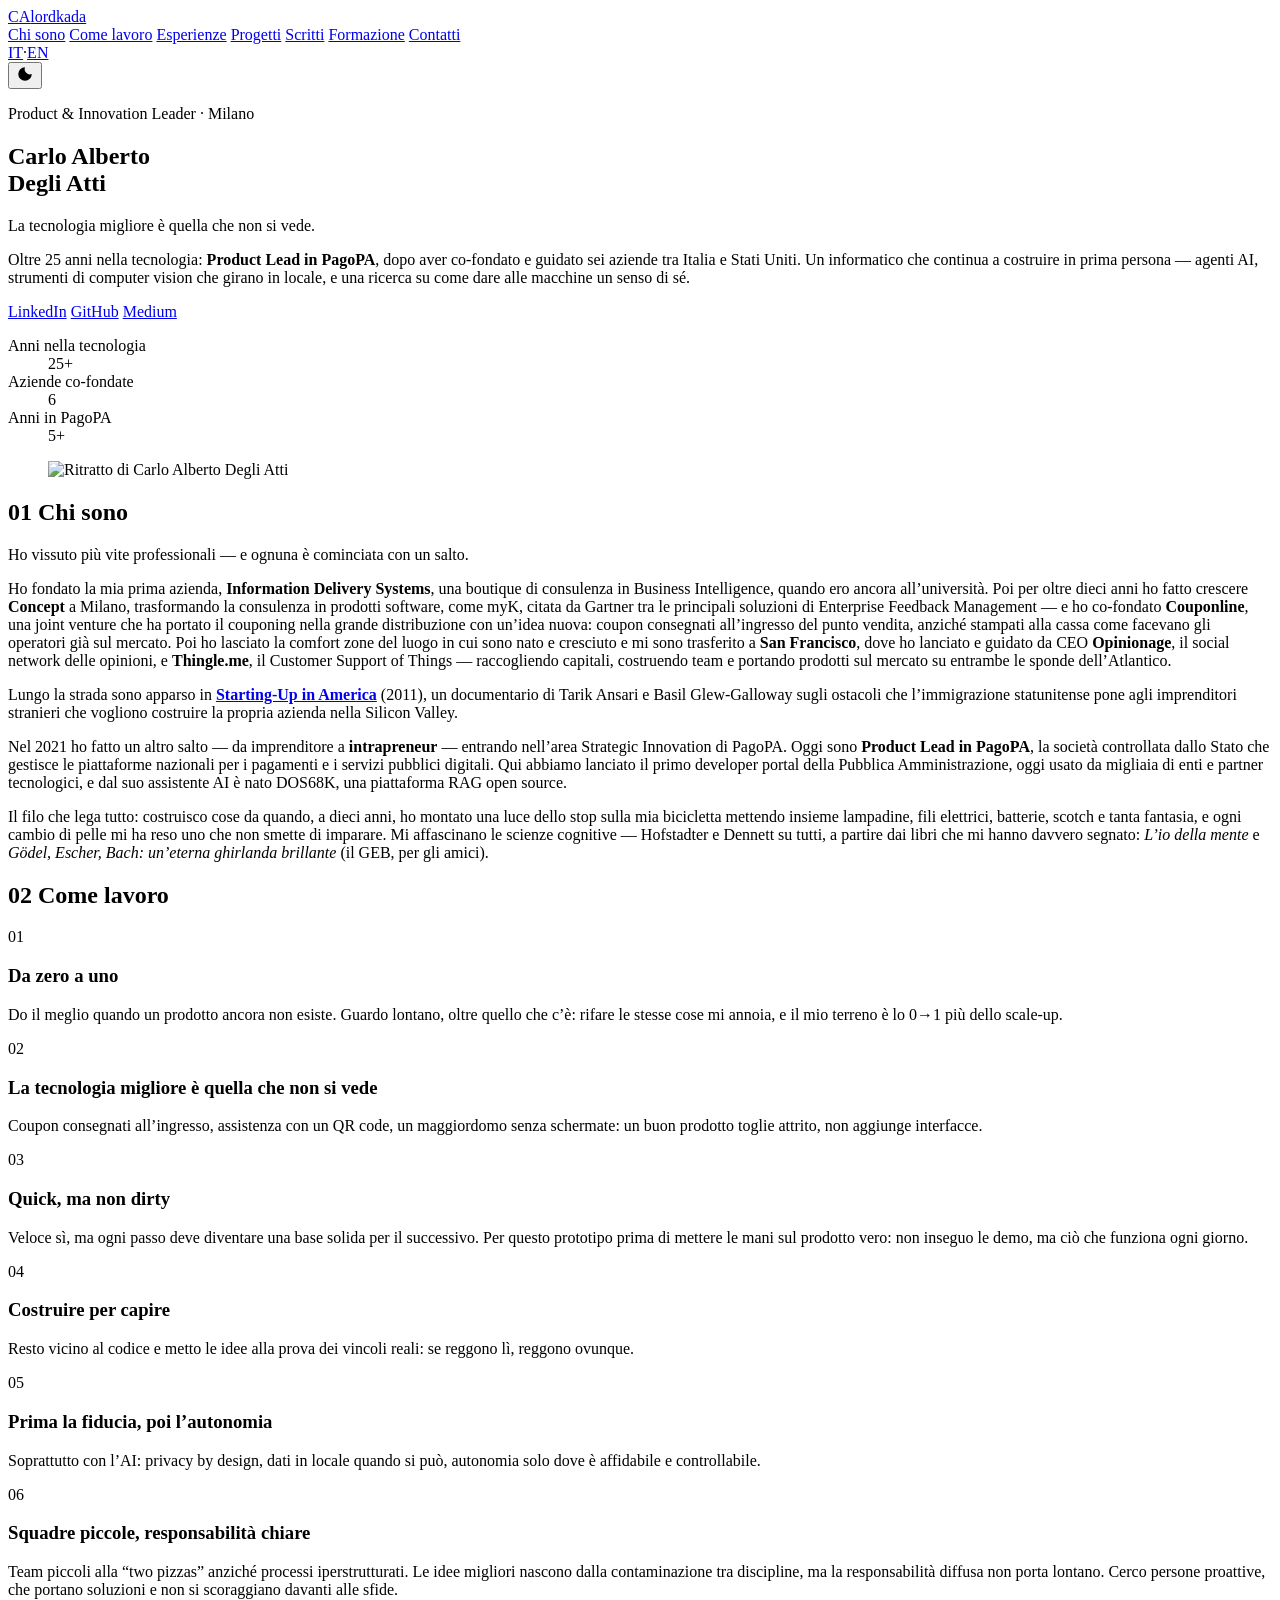
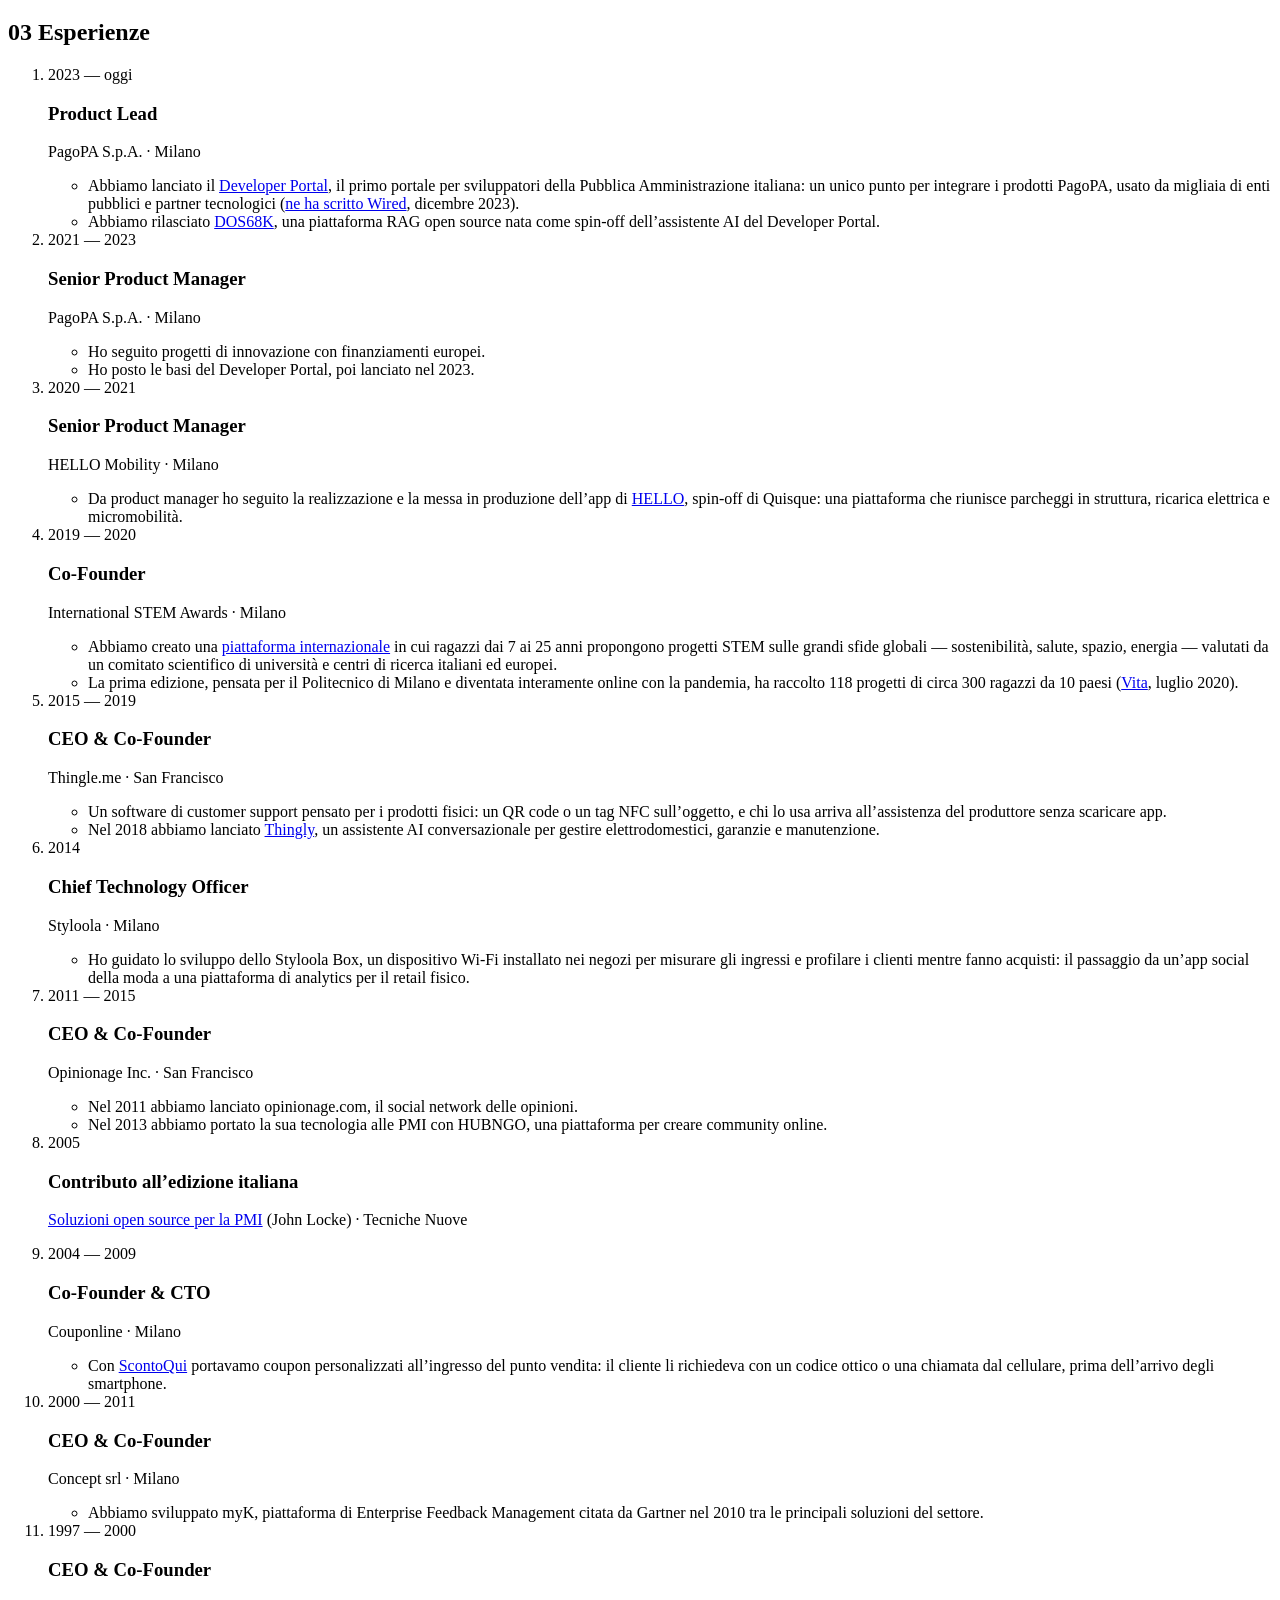
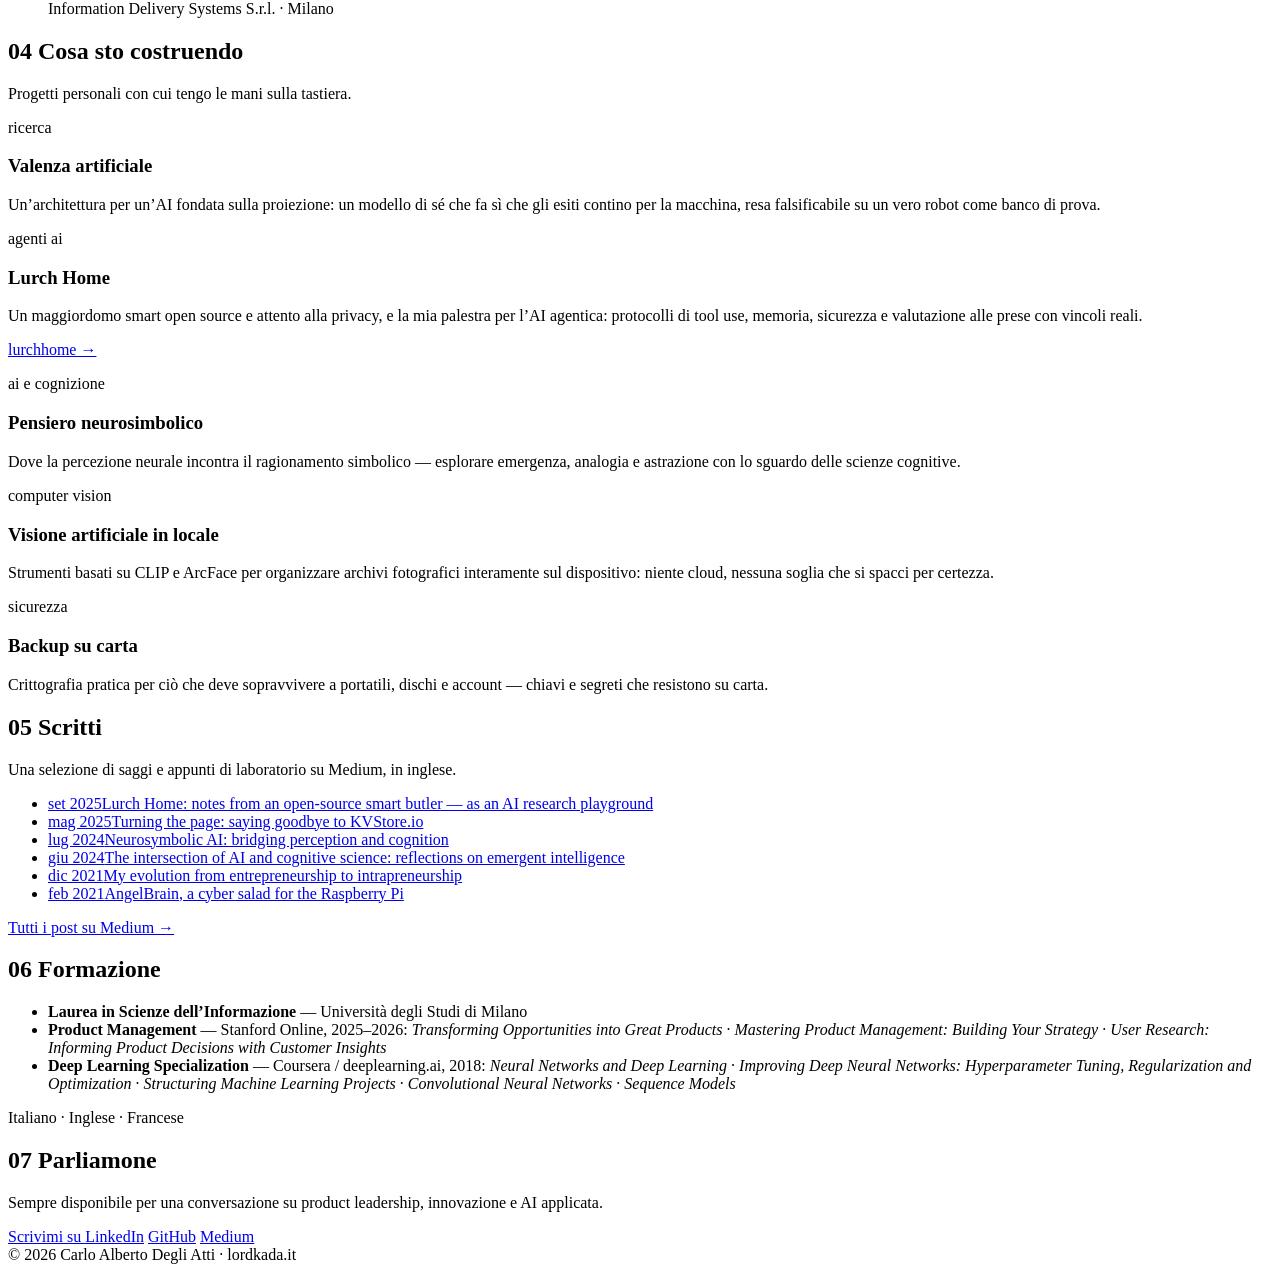
==== site/index.html @ 53001ddc "Add a How I work section with six principles Place it right after About, link it from the nav, renum" ====
<!doctype html>
<html lang="it">
<head>
  <meta charset="utf-8">
  <meta name="viewport" content="width=device-width, initial-scale=1">
  <meta http-equiv="Content-Security-Policy" content="default-src 'self'; img-src 'self' data:; style-src 'self'; script-src 'self'; base-uri 'self'; form-action 'none'">
  <meta name="referrer" content="strict-origin-when-cross-origin">
  <title>Carlo Alberto Degli Atti — Product &amp; Innovation Leader</title>
  <meta name="description" content="Product & Innovation Leader con oltre 25 anni nella tecnologia. Product Lead in PagoPA, imprenditore seriale, informatico che continua a costruire in prima persona.">
  <meta property="og:title" content="Carlo Alberto Degli Atti">
  <meta property="og:description" content="Product & Innovation Leader — la tecnologia migliore è quella che non si vede.">
  <meta property="og:url" content="https://lordkada.it/">
  <meta property="og:locale" content="it_IT">
  <meta property="og:locale:alternate" content="en_US">
  <meta property="og:type" content="profile">
  <meta property="og:image" content="https://lordkada.it/assets/portrait.jpg">
  <link rel="canonical" href="https://lordkada.it/">
  <link rel="alternate" hreflang="it" href="https://lordkada.it/">
  <link rel="alternate" hreflang="en" href="https://lordkada.it/en/">
  <link rel="alternate" hreflang="x-default" href="https://lordkada.it/">
  <link rel="icon" href="/assets/favicon.svg" type="image/svg+xml">
  <link rel="stylesheet" href="/assets/style.css">
</head>
<body>
  <header class="nav">
    <div class="wrap nav-inner">
      <a class="brand" href="#top" aria-label="Inizio"><span class="brand-mark">CA</span><span class="brand-text">lordkada</span></a>
      <nav aria-label="Principale">
        <a href="#about">Chi sono</a>
        <a href="#principles">Come lavoro</a>
        <a href="#experience">Esperienze</a>
        <a href="#building">Progetti</a>
        <a href="#writing">Scritti</a>
        <a href="#education">Formazione</a>
        <a href="#contact">Contatti</a>
      </nav>
      <div class="lang" role="group" aria-label="Lingua">
        <a href="/" lang="it" hreflang="it" aria-current="page">IT</a><span aria-hidden="true">·</span><a href="/en/" lang="en" hreflang="en">EN</a>
      </div>
      <button class="theme-toggle" type="button" aria-label="Cambia tema chiaro/scuro">
        <svg viewBox="0 0 24 24" width="18" height="18" aria-hidden="true"><path fill="currentColor" d="M12 3a9 9 0 1 0 9 9 7 7 0 0 1-9-9z"/></svg>
      </button>
    </div>
  </header>

  <main id="top">
    <section class="hero">
      <div class="grid-bg" aria-hidden="true"></div>
      <div class="wrap hero-inner">
        <div class="hero-text">
        <p class="eyebrow mono">Product &amp; Innovation Leader · Milano</p>
        <h1>Carlo Alberto<br>Degli Atti</h1>
        <p class="tagline">La tecnologia migliore è quella che non si vede.</p>
        <p class="lead">
          Oltre 25 anni nella tecnologia: <strong>Product Lead in PagoPA</strong>,
          dopo aver co-fondato e guidato sei aziende tra Italia e Stati Uniti.
          Un informatico che continua a costruire in prima persona — agenti AI, strumenti di computer vision
          che girano in locale, e una ricerca su come dare alle macchine un senso di sé.
        </p>
        <div class="cta">
          <a class="btn primary" href="https://www.linkedin.com/in/lordkada/" rel="noopener">LinkedIn</a>
          <a class="btn" href="https://github.com/lordkada" rel="noopener">GitHub</a>
          <a class="btn" href="https://lordkada.medium.com/" rel="noopener">Medium</a>
        </div>
        <dl class="stats">
          <div><dt>Anni nella tecnologia</dt><dd>25+</dd></div>
          <div><dt>Aziende co-fondate</dt><dd>6</dd></div>
          <div><dt>Anni in PagoPA</dt><dd>5+</dd></div>
        </dl>
        </div>
        <figure class="portrait">
          <picture>
            <source srcset="/assets/portrait.webp" type="image/webp">
            <img src="/assets/portrait.jpg" width="637" height="637" alt="Ritratto di Carlo Alberto Degli Atti">
          </picture>
        </figure>
      </div>
    </section>

    <section id="about" class="section">
      <div class="wrap two-col">
        <h2><span class="mono num">01</span> Chi sono</h2>
        <div class="prose">
          <p class="prose-lead">
            Ho vissuto più vite professionali — e ognuna è cominciata con un salto.
          </p>
          <p>
            Ho fondato la mia prima azienda, <strong>Information Delivery Systems</strong>, una boutique di consulenza
            in Business Intelligence, quando ero ancora all’università. Poi per oltre dieci anni ho fatto crescere <strong>Concept</strong> a Milano,
            trasformando la consulenza in prodotti software, come myK, citata da Gartner tra le principali
            soluzioni di Enterprise Feedback Management — e ho co-fondato <strong>Couponline</strong>,
            una joint venture che ha portato il couponing nella grande distribuzione con un’idea nuova:
            coupon consegnati all’ingresso del punto vendita, anziché stampati alla cassa come facevano gli
            operatori già sul mercato. Poi ho lasciato la comfort zone del luogo in cui sono nato e cresciuto
            e mi sono trasferito a <strong>San Francisco</strong>, dove ho lanciato e guidato da CEO
            <strong>Opinionage</strong>, il social network delle opinioni, e <strong>Thingle.me</strong>,
            il Customer Support of Things — raccogliendo capitali, costruendo team
            e portando prodotti sul mercato su entrambe le sponde dell’Atlantico.
          </p>
          <p>
            Lungo la strada sono apparso in
            <a href="https://www.youtube.com/watch?v=5Nz4N2K64o8" rel="noopener"><strong>Starting-Up in America</strong></a>
            (2011), un documentario di Tarik Ansari e Basil Glew-Galloway sugli ostacoli che l’immigrazione
            statunitense pone agli imprenditori stranieri che vogliono costruire la propria azienda nella
            Silicon Valley.
          </p>
          <p>
            Nel 2021 ho fatto un altro salto — da imprenditore a <strong>intrapreneur</strong> — entrando
            nell’area Strategic Innovation di PagoPA. Oggi sono <strong>Product Lead in PagoPA</strong>,
            la società controllata dallo Stato che gestisce le piattaforme nazionali per i pagamenti e i servizi pubblici digitali.
            Qui abbiamo lanciato il primo developer portal della Pubblica Amministrazione, oggi usato da migliaia di
            enti e partner tecnologici, e dal suo assistente AI è nato DOS68K, una piattaforma RAG open source.
          </p>
          <p>
            Il filo che lega tutto: costruisco cose da quando, a dieci anni, ho montato una luce dello stop
            sulla mia bicicletta mettendo insieme lampadine, fili elettrici, batterie, scotch e tanta
            fantasia, e ogni cambio di pelle mi ha reso uno che non smette di imparare. Mi
            affascinano le scienze cognitive — Hofstadter e Dennett su tutti, a partire dai libri che mi
            hanno davvero segnato: <em>L’io della mente</em> e <em>Gödel, Escher, Bach: un’eterna ghirlanda
            brillante</em> (il GEB, per gli amici).
          </p>
        </div>
      </div>
    </section>

    <section id="principles" class="section alt">
      <div class="wrap">
        <h2><span class="mono num">02</span> Come lavoro</h2>
        <div class="cards">
          <article class="card">
            <p class="tag mono">01</p>
            <h3>Da zero a uno</h3>
            <p>Do il meglio quando un prodotto ancora non esiste. Guardo lontano, oltre quello che c’è: rifare le stesse cose mi annoia, e il mio terreno è lo 0→1 più dello scale-up.</p>
          </article>
          <article class="card">
            <p class="tag mono">02</p>
            <h3>La tecnologia migliore è quella che non si vede</h3>
            <p>Coupon consegnati all’ingresso, assistenza con un QR code, un maggiordomo senza schermate: un buon prodotto toglie attrito, non aggiunge interfacce.</p>
          </article>
          <article class="card">
            <p class="tag mono">03</p>
            <h3>Quick, ma non dirty</h3>
            <p>Veloce sì, ma ogni passo deve diventare una base solida per il successivo. Per questo prototipo prima di mettere le mani sul prodotto vero: non inseguo le demo, ma ciò che funziona ogni giorno.</p>
          </article>
          <article class="card">
            <p class="tag mono">04</p>
            <h3>Costruire per capire</h3>
            <p>Resto vicino al codice e metto le idee alla prova dei vincoli reali: se reggono lì, reggono ovunque.</p>
          </article>
          <article class="card">
            <p class="tag mono">05</p>
            <h3>Prima la fiducia, poi l’autonomia</h3>
            <p>Soprattutto con l’AI: privacy by design, dati in locale quando si può, autonomia solo dove è affidabile e controllabile.</p>
          </article>
          <article class="card">
            <p class="tag mono">06</p>
            <h3>Squadre piccole, responsabilità chiare</h3>
            <p>Team piccoli alla “two pizzas” anziché processi iperstrutturati. Le idee migliori nascono dalla contaminazione tra discipline, ma la responsabilità diffusa non porta lontano. Cerco persone proattive, che portano soluzioni e non si scoraggiano davanti alle sfide.</p>
          </article>
        </div>
      </div>
    </section>

    <section id="experience" class="section">
      <div class="wrap">
        <h2><span class="mono num">03</span> Esperienze</h2>
        <ol class="timeline">
          <li>
            <span class="when mono">2023 — oggi</span>
            <div><h3>Product Lead</h3><p class="org">PagoPA S.p.A. · Milano</p>
              <ul class="impact">
                <li>Abbiamo lanciato il <a href="https://developer.pagopa.it/" rel="noopener">Developer Portal</a>, il primo portale per sviluppatori della Pubblica Amministrazione italiana: un unico punto per integrare i prodotti PagoPA, usato da migliaia di enti pubblici e partner tecnologici (<a href="https://www.wired.it/article/pagopa-developer-portal-sviluppatori" rel="noopener">ne ha scritto Wired</a>, dicembre 2023).</li>
                <li>Abbiamo rilasciato <a href="https://github.com/pagopa/DOS68k" rel="noopener">DOS68K</a>, una piattaforma RAG open source nata come spin-off dell’assistente AI del Developer Portal.</li>
              </ul>
            </div>
          </li>
          <li>
            <span class="when mono">2021 — 2023</span>
            <div><h3>Senior Product Manager</h3><p class="org">PagoPA S.p.A. · Milano</p>
              <ul class="impact">
                <li>Ho seguito progetti di innovazione con finanziamenti europei.</li>
                <li>Ho posto le basi del Developer Portal, poi lanciato nel 2023.</li>
              </ul>
            </div>
          </li>
          <li>
            <span class="when mono">2020 — 2021</span>
            <div><h3>Senior Product Manager</h3><p class="org">HELLO Mobility · Milano</p>
              <ul class="impact">
                <li>Da product manager ho seguito la realizzazione e la messa in produzione dell’app di <a href="https://www.startupbusiness.it/mobilita-intermodale-tra-pnrr-e-collaborazioni/31727/" rel="noopener">HELLO</a>, spin-off di Quisque: una piattaforma che riunisce parcheggi in struttura, ricarica elettrica e micromobilità.</li>
              </ul>
            </div>
          </li>
          <li>
            <span class="when mono">2019 — 2020</span>
            <div><h3>Co-Founder</h3><p class="org">International STEM Awards · Milano</p>
              <ul class="impact">
                <li>Abbiamo creato una <a href="https://lastatalenews.unimi.it/international-stem-awards" rel="noopener">piattaforma internazionale</a> in cui ragazzi dai 7 ai 25 anni propongono progetti STEM sulle grandi sfide globali — sostenibilità, salute, spazio, energia — valutati da un comitato scientifico di università e centri di ricerca italiani ed europei.</li>
                <li>La prima edizione, pensata per il Politecnico di Milano e diventata interamente online con la pandemia, ha raccolto 118 progetti di circa 300 ragazzi da 10 paesi (<a href="https://www.vita.it/tre-bambini-italiani-progettano-robot-salvambiente-premiati-a-sfida-stem-mondiale/" rel="noopener">Vita</a>, luglio 2020).</li>
              </ul>
            </div>
          </li>
          <li>
            <span class="when mono">2015 — 2019</span>
            <div><h3>CEO &amp; Co-Founder</h3><p class="org">Thingle.me · San Francisco</p>
              <ul class="impact">
                <li>Un software di customer support pensato per i prodotti fisici: un QR code o un tag NFC sull’oggetto, e chi lo usa arriva all’assistenza del produttore senza scaricare app.</li>
                <li>Nel 2018 abbiamo lanciato <a href="https://www.linkedin.com/pulse/welcome-board-thingly-carlo-alberto-degli-atti" rel="noopener">Thingly</a>, un assistente AI conversazionale per gestire elettrodomestici, garanzie e manutenzione.</li>
              </ul>
            </div>
          </li>
          <li>
            <span class="when mono">2014</span>
            <div><h3>Chief Technology Officer</h3><p class="org">Styloola · Milano</p>
              <ul class="impact">
                <li>Ho guidato lo sviluppo dello Styloola Box, un dispositivo Wi-Fi installato nei negozi per misurare gli ingressi e profilare i clienti mentre fanno acquisti: il passaggio da un’app social della moda a una piattaforma di analytics per il retail fisico.</li>
              </ul>
            </div>
          </li>
          <li>
            <span class="when mono">2011 — 2015</span>
            <div><h3>CEO &amp; Co-Founder</h3><p class="org">Opinionage Inc. · San Francisco</p>
              <ul class="impact">
                <li>Nel 2011 abbiamo lanciato opinionage.com, il social network delle opinioni.</li>
                <li>Nel 2013 abbiamo portato la sua tecnologia alle PMI con HUBNGO, una piattaforma per creare community online.</li>
              </ul>
            </div>
          </li>
          <li>
            <span class="when mono">2005</span>
            <div><h3>Contributo all’edizione italiana</h3><p class="org"><a href="https://books.google.it/books/about/Soluzioni_open_source_per_la_PMI.html?id=UDrGxo1UbG4C" rel="noopener">Soluzioni open source per la PMI</a> (John Locke) · Tecniche Nuove</p></div>
          </li>
          <li>
            <span class="when mono">2004 — 2009</span>
            <div><h3>Co-Founder &amp; CTO</h3><p class="org">Couponline · Milano</p>
              <ul class="impact">
                <li>Con <a href="https://www.youtube.com/watch?v=e-gMICZDOhs" rel="noopener">ScontoQui</a> portavamo coupon personalizzati all’ingresso del punto vendita: il cliente li richiedeva con un codice ottico o una chiamata dal cellulare, prima dell’arrivo degli smartphone.</li>
              </ul>
            </div>
          </li>
          <li>
            <span class="when mono">2000 — 2011</span>
            <div><h3>CEO &amp; Co-Founder</h3><p class="org">Concept srl · Milano</p>
              <ul class="impact">
                <li>Abbiamo sviluppato myK, piattaforma di Enterprise Feedback Management citata da Gartner nel 2010 tra le principali soluzioni del settore.</li>
              </ul>
            </div>
          </li>
          <li>
            <span class="when mono">1997 — 2000</span>
            <div><h3>CEO &amp; Co-Founder</h3><p class="org">Information Delivery Systems S.r.l. · Milano</p></div>
          </li>
        </ol>
      </div>
    </section>

    <section id="building" class="section alt">
      <div class="wrap">
        <h2><span class="mono num">04</span> Cosa sto costruendo</h2>
        <p class="section-lead">Progetti personali con cui tengo le mani sulla tastiera.</p>
        <div class="cards">
          <article class="card">
            <p class="tag mono">ricerca</p>
            <h3>Valenza artificiale</h3>
            <p>Un’architettura per un’AI fondata sulla proiezione: un modello di sé che fa sì che gli esiti contino per la macchina, resa falsificabile su un vero robot come banco di prova.</p>
          </article>
          <article class="card">
            <p class="tag mono">agenti ai</p>
            <h3>Lurch Home</h3>
            <p>Un maggiordomo smart open source e attento alla privacy, e la mia palestra per l’AI agentica: protocolli di tool use, memoria, sicurezza e valutazione alle prese con vincoli reali.</p>
            <a class="more" href="https://github.com/lordkada/lurchhome" rel="noopener">lurchhome →</a>
          </article>
          <article class="card">
            <p class="tag mono">ai e cognizione</p>
            <h3>Pensiero neurosimbolico</h3>
            <p>Dove la percezione neurale incontra il ragionamento simbolico — esplorare emergenza, analogia e astrazione con lo sguardo delle scienze cognitive.</p>
          </article>
          <article class="card">
            <p class="tag mono">computer vision</p>
            <h3>Visione artificiale in locale</h3>
            <p>Strumenti basati su CLIP e ArcFace per organizzare archivi fotografici interamente sul dispositivo: niente cloud, nessuna soglia che si spacci per certezza.</p>
          </article>
          <article class="card">
            <p class="tag mono">sicurezza</p>
            <h3>Backup su carta</h3>
            <p>Crittografia pratica per ciò che deve sopravvivere a portatili, dischi e account — chiavi e segreti che resistono su carta.</p>
          </article>
        </div>
      </div>
    </section>

    <section id="writing" class="section">
      <div class="wrap">
        <h2><span class="mono num">05</span> Scritti</h2>
        <p class="section-lead">Una selezione di saggi e appunti di laboratorio su Medium, in inglese.</p>
        <ul class="posts">
          <li><a href="https://lordkada.medium.com/lurch-home-notes-from-an-open-source-smart-butler-as-an-ai-research-playground-4d5cc2af432d" rel="noopener" hreflang="en"><span class="when mono">set 2025</span><span lang="en">Lurch Home: notes from an open-source smart butler — as an AI research playground</span></a></li>
          <li><a href="https://lordkada.medium.com/turning-the-page-saying-goodbye-to-kvstore-io-cf0a9c562891" rel="noopener" hreflang="en"><span class="when mono">mag 2025</span><span lang="en">Turning the page: saying goodbye to KVStore.io</span></a></li>
          <li><a href="https://lordkada.medium.com/neurosymbolic-ai-bridging-perception-and-cognition-4ed54e560812" rel="noopener" hreflang="en"><span class="when mono">lug 2024</span><span lang="en">Neurosymbolic AI: bridging perception and cognition</span></a></li>
          <li><a href="https://lordkada.medium.com/the-intersection-of-artificial-intelligence-and-cognitive-science-reflections-on-emergent-558dfc153a9f" rel="noopener" hreflang="en"><span class="when mono">giu 2024</span><span lang="en">The intersection of AI and cognitive science: reflections on emergent intelligence</span></a></li>
          <li><a href="https://lordkada.medium.com/my-evolution-from-entrepreneurship-to-intrapreneurship-54f96ab75e7b" rel="noopener" hreflang="en"><span class="when mono">dic 2021</span><span lang="en">My evolution from entrepreneurship to intrapreneurship</span></a></li>
          <li><a href="https://lordkada.medium.com/angelbrain-a-cyber-salad-for-the-raspberry-pi-67566a4708ef" rel="noopener" hreflang="en"><span class="when mono">feb 2021</span><span lang="en">AngelBrain, a cyber salad for the Raspberry Pi</span></a></li>
        </ul>
        <a class="more" href="https://lordkada.medium.com/" rel="noopener">Tutti i post su Medium →</a>
      </div>
    </section>

    <section id="education" class="section alt">
      <div class="wrap two-col">
        <h2><span class="mono num">06</span> Formazione</h2>
        <div>
          <ul class="plain">
            <li><strong>Laurea in Scienze dell’Informazione</strong> — Università degli Studi di Milano</li>
            <li><strong>Product Management</strong> — Stanford Online, 2025–2026:
              <em lang="en">Transforming Opportunities into Great Products</em> ·
              <em lang="en">Mastering Product Management: Building Your Strategy</em> ·
              <em lang="en">User Research: Informing Product Decisions with Customer Insights</em></li>
            <li><strong>Deep Learning Specialization</strong> — Coursera / deeplearning.ai, 2018:
              <em lang="en">Neural Networks and Deep Learning</em> ·
              <em lang="en">Improving Deep Neural Networks: Hyperparameter Tuning, Regularization and Optimization</em> ·
              <em lang="en">Structuring Machine Learning Projects</em> ·
              <em lang="en">Convolutional Neural Networks</em> ·
              <em lang="en">Sequence Models</em></li>
          </ul>
          <p class="langs mono">Italiano · Inglese · Francese</p>
        </div>
      </div>
    </section>

    <section id="contact" class="section contact">
      <div class="wrap">
        <h2><span class="mono num">07</span> Parliamone</h2>
        <p class="section-lead">Sempre disponibile per una conversazione su product leadership, innovazione e AI applicata.</p>
        <div class="cta">
          <a class="btn primary" href="https://www.linkedin.com/in/lordkada/" rel="noopener">Scrivimi su LinkedIn</a>
          <a class="btn" href="https://github.com/lordkada" rel="noopener">GitHub</a>
          <a class="btn" href="https://lordkada.medium.com/" rel="noopener">Medium</a>
        </div>
      </div>
    </section>
  </main>

  <footer class="footer">
    <div class="wrap mono">© <span id="year">2026</span> Carlo Alberto Degli Atti · lordkada.it</div>
  </footer>

  <script src="/assets/main.js" defer></script>
</body>
</html>
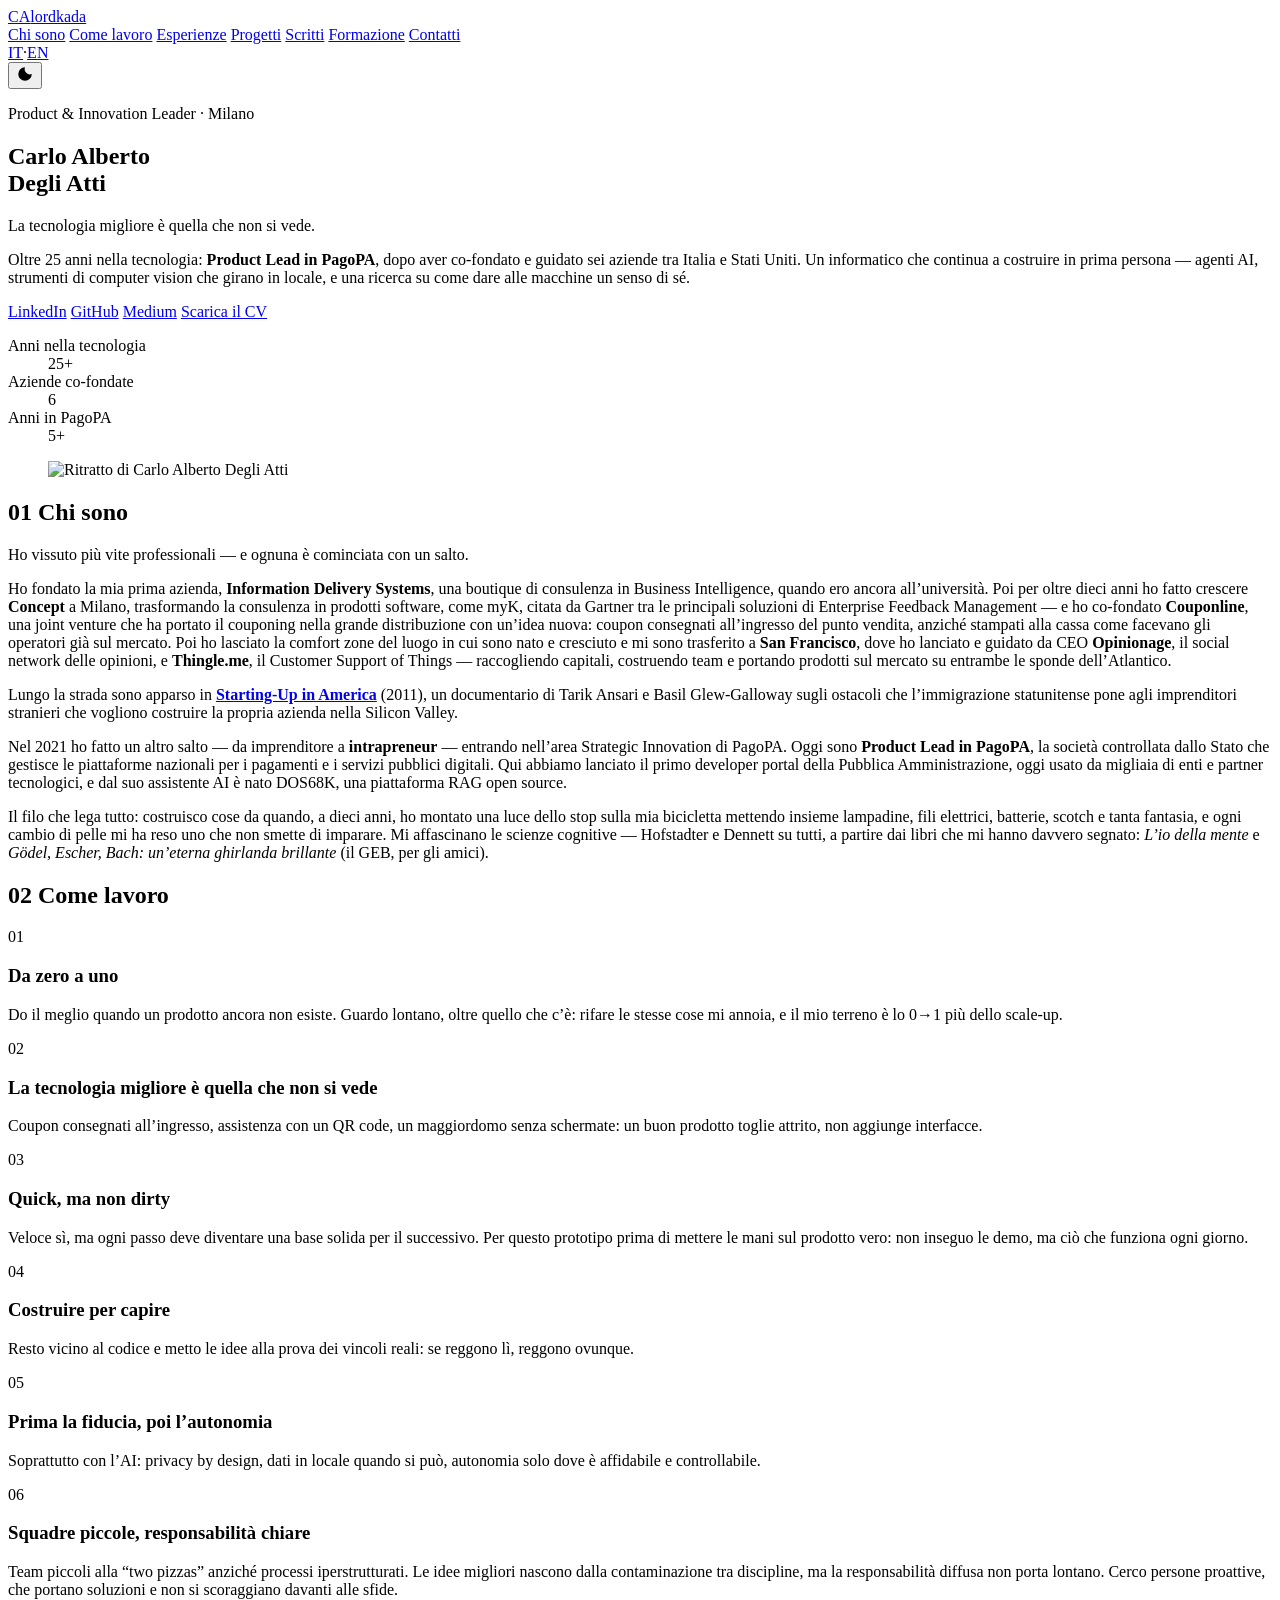
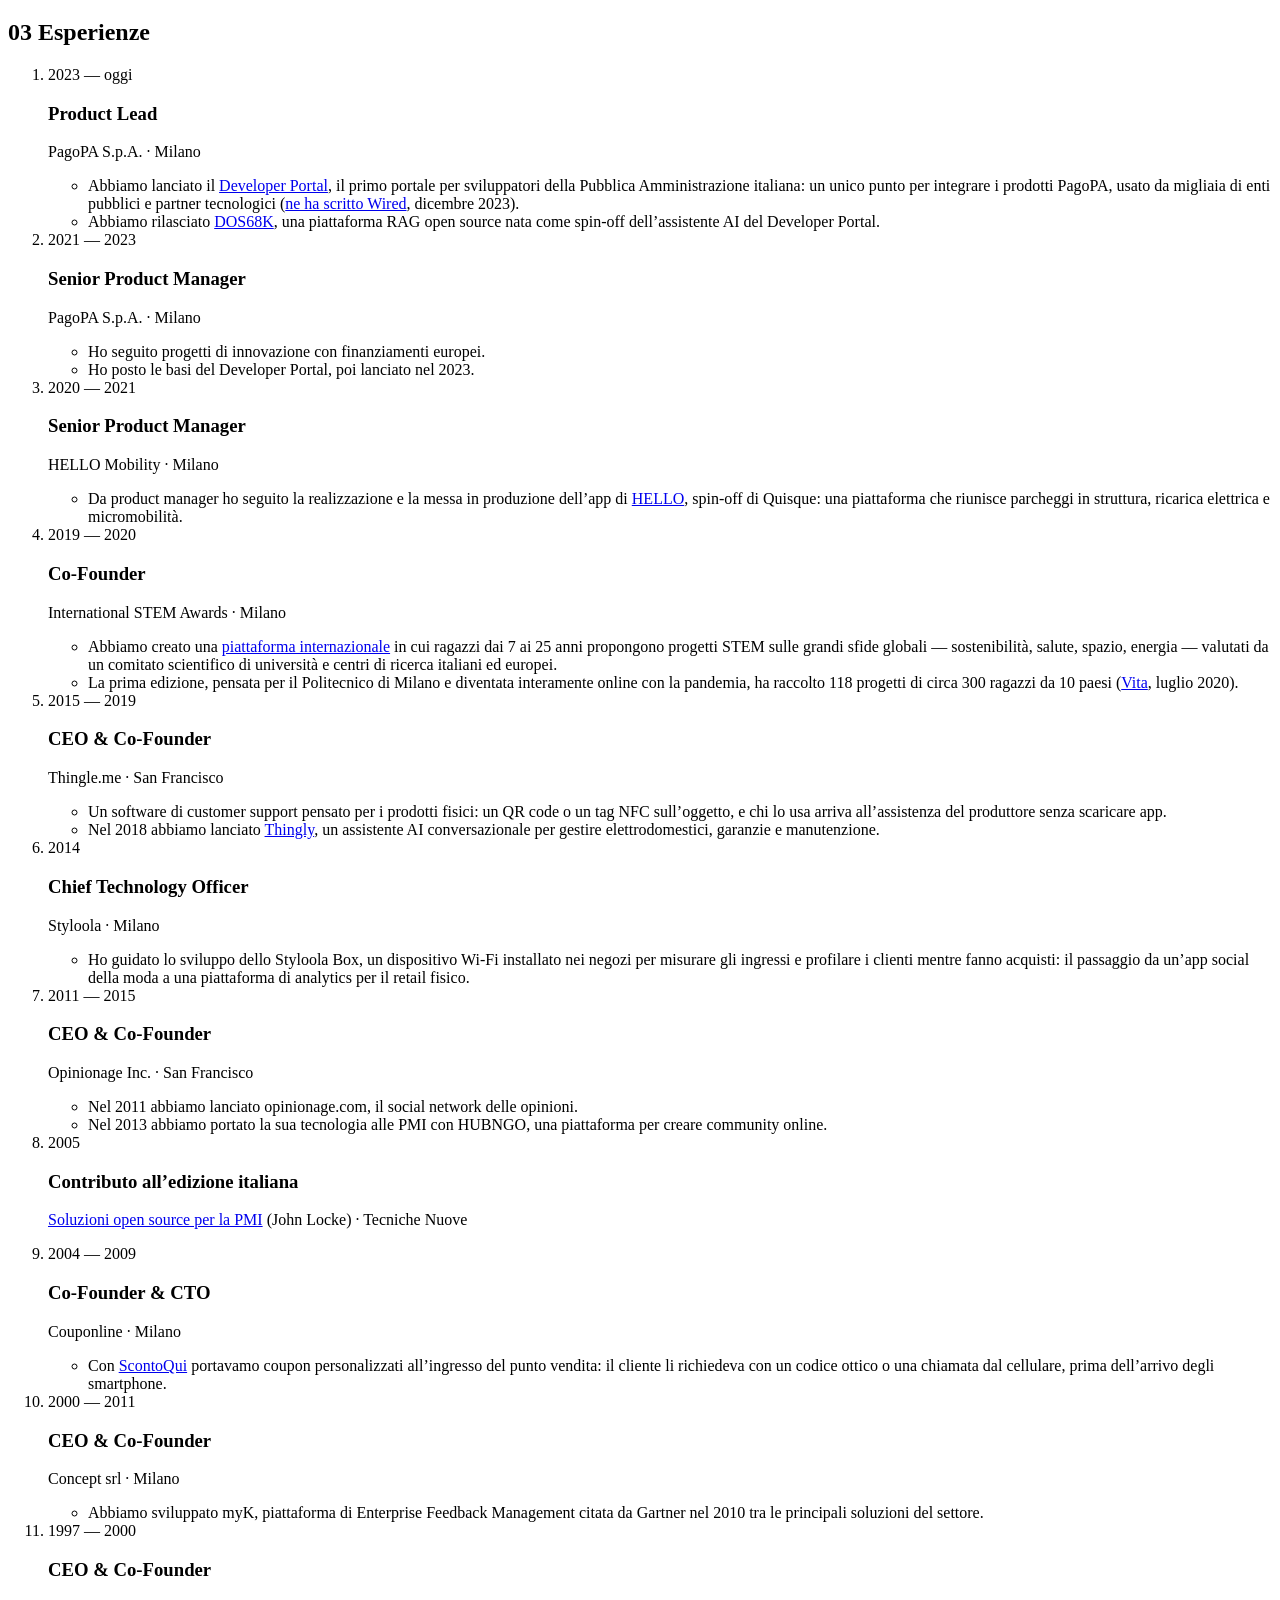
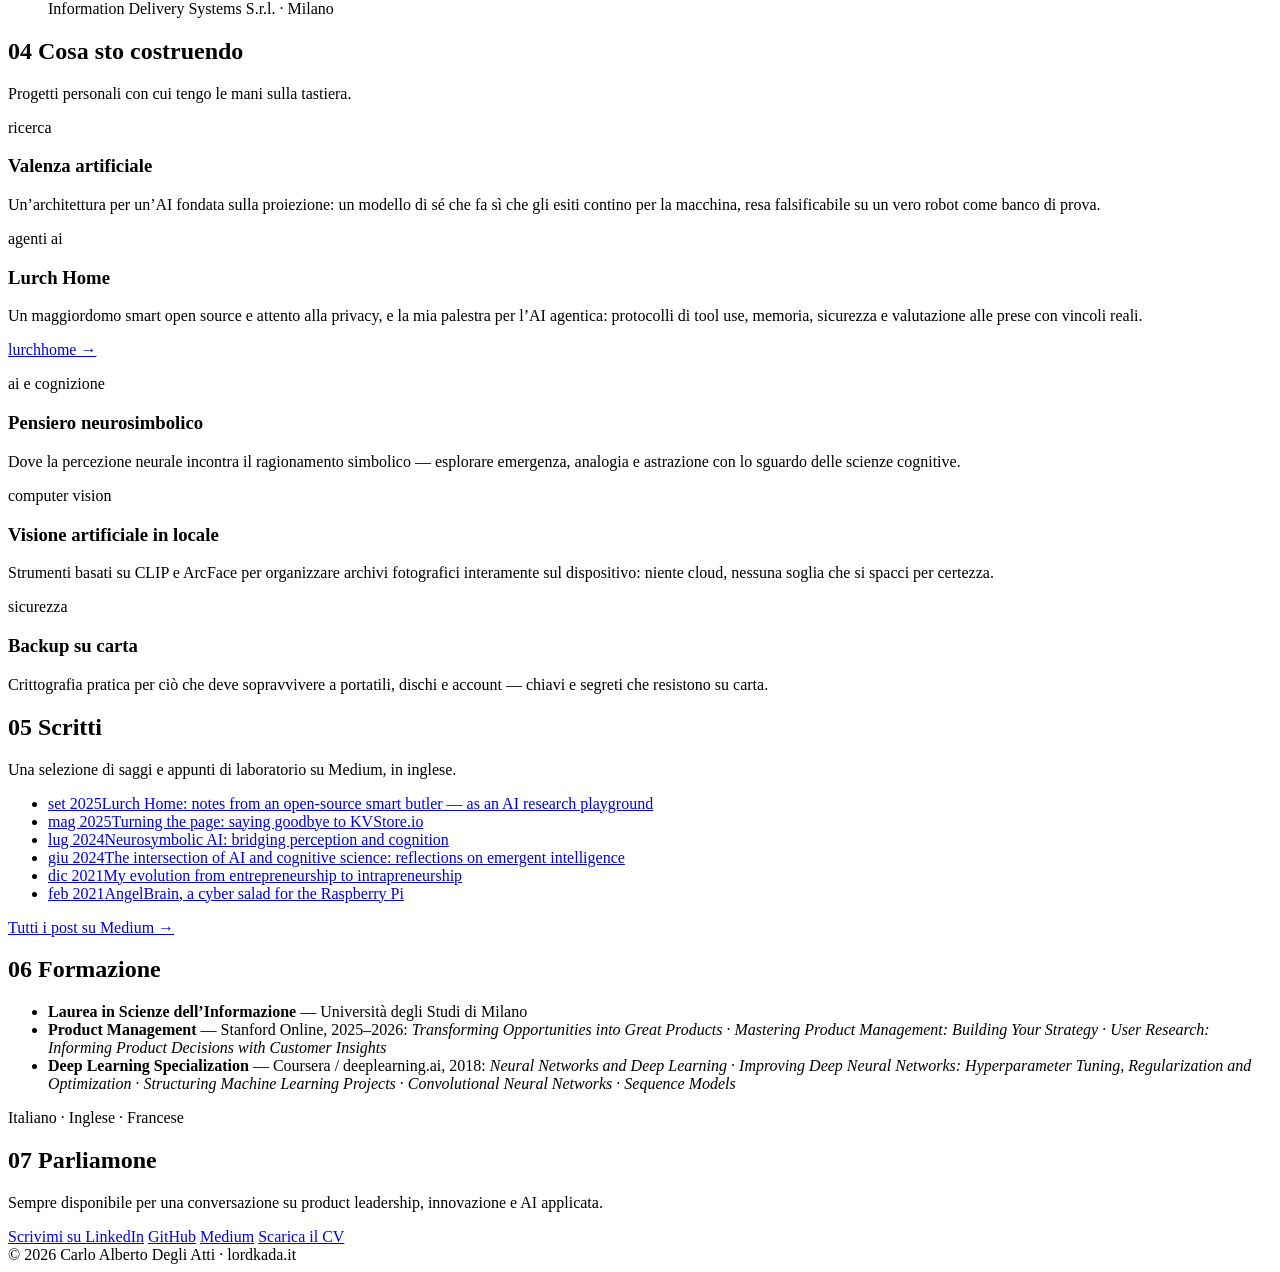
==== commit 5be0e300: "Add schema.org metadata, llms.txt and a downloadable CV Describe the profile with a JSON-LD ProfileP" ====
--- a/site/index.html
+++ b/site/index.html
@@ -18,6 +18,118 @@
   <link rel="alternate" hreflang="it" href="https://lordkada.it/">
   <link rel="alternate" hreflang="en" href="https://lordkada.it/en/">
   <link rel="alternate" hreflang="x-default" href="https://lordkada.it/">
+  <script type="application/ld+json">
+{
+    "@context": "https://schema.org",
+    "@graph": [
+      {
+        "@type": "ProfilePage",
+        "@id": "https://lordkada.it/#profile",
+        "url": "https://lordkada.it/",
+        "name": "Carlo Alberto Degli Atti — Product & Innovation Leader",
+        "inLanguage": "it-IT",
+        "isPartOf": {
+          "@type": "WebSite",
+          "@id": "https://lordkada.it/#website",
+          "url": "https://lordkada.it/",
+          "name": "lordkada.it"
+        },
+        "mainEntity": {
+          "@id": "https://lordkada.it/#person"
+        }
+      },
+      {
+        "@type": "Person",
+        "@id": "https://lordkada.it/#person",
+        "name": "Carlo Alberto Degli Atti",
+        "alternateName": "lordkada",
+        "url": "https://lordkada.it/",
+        "image": "https://lordkada.it/assets/portrait.jpg",
+        "jobTitle": "Product Lead",
+        "description": "Product & Innovation Leader con oltre 25 anni nella tecnologia: Product Lead in PagoPA, imprenditore seriale con sei aziende co-fondate tra Italia e Stati Uniti, informatico che continua a costruire in prima persona.",
+        "worksFor": {
+          "@type": "Organization",
+          "name": "PagoPA S.p.A.",
+          "url": "https://www.pagopa.it/"
+        },
+        "homeLocation": {
+          "@type": "Place",
+          "name": "Milano, Italia"
+        },
+        "alumniOf": {
+          "@type": "CollegeOrUniversity",
+          "name": "Università degli Studi di Milano"
+        },
+        "hasCredential": [
+          {
+            "@type": "EducationalOccupationalCredential",
+            "name": "Laurea in Scienze dell’Informazione",
+            "recognizedBy": {
+              "@type": "CollegeOrUniversity",
+              "name": "Università degli Studi di Milano"
+            }
+          },
+          {
+            "@type": "EducationalOccupationalCredential",
+            "name": "Product Management",
+            "recognizedBy": {
+              "@type": "CollegeOrUniversity",
+              "name": "Stanford Online"
+            }
+          },
+          {
+            "@type": "EducationalOccupationalCredential",
+            "name": "Deep Learning Specialization",
+            "recognizedBy": {
+              "@type": "Organization",
+              "name": "DeepLearning.AI"
+            }
+          }
+        ],
+        "knowsAbout": [
+          "Product management",
+          "Product leadership",
+          "Innovation",
+          "Agentic AI",
+          "Retrieval-augmented generation",
+          "Computer vision",
+          "Cognitive science",
+          "Neurosymbolic AI",
+          "Developer portals",
+          "Digital public services"
+        ],
+        "knowsLanguage": [
+          {
+            "@type": "Language",
+            "name": "Italiano",
+            "alternateName": "it"
+          },
+          {
+            "@type": "Language",
+            "name": "Inglese",
+            "alternateName": "en"
+          },
+          {
+            "@type": "Language",
+            "name": "Francese",
+            "alternateName": "fr"
+          }
+        ],
+        "sameAs": [
+          "https://www.linkedin.com/in/lordkada/",
+          "https://github.com/lordkada",
+          "https://lordkada.medium.com/"
+        ],
+        "subjectOf": {
+          "@type": "DigitalDocument",
+          "name": "Curriculum vitae",
+          "encodingFormat": "application/pdf",
+          "url": "https://lordkada.it/assets/carlo-alberto-degli-atti-cv.pdf"
+        }
+      }
+    ]
+  }
+  </script>
   <link rel="icon" href="/assets/favicon.svg" type="image/svg+xml">
   <link rel="stylesheet" href="/assets/style.css">
 </head>
@@ -61,6 +173,7 @@
           <a class="btn primary" href="https://www.linkedin.com/in/lordkada/" rel="noopener">LinkedIn</a>
           <a class="btn" href="https://github.com/lordkada" rel="noopener">GitHub</a>
           <a class="btn" href="https://lordkada.medium.com/" rel="noopener">Medium</a>
+          <a class="btn" href="/assets/carlo-alberto-degli-atti-cv.pdf" download type="application/pdf">Scarica il CV</a>
         </div>
         <dl class="stats">
           <div><dt>Anni nella tecnologia</dt><dd>25+</dd></div>
@@ -335,6 +448,7 @@
           <a class="btn primary" href="https://www.linkedin.com/in/lordkada/" rel="noopener">Scrivimi su LinkedIn</a>
           <a class="btn" href="https://github.com/lordkada" rel="noopener">GitHub</a>
           <a class="btn" href="https://lordkada.medium.com/" rel="noopener">Medium</a>
+          <a class="btn" href="/assets/carlo-alberto-degli-atti-cv.pdf" download type="application/pdf">Scarica il CV</a>
         </div>
       </div>
     </section>
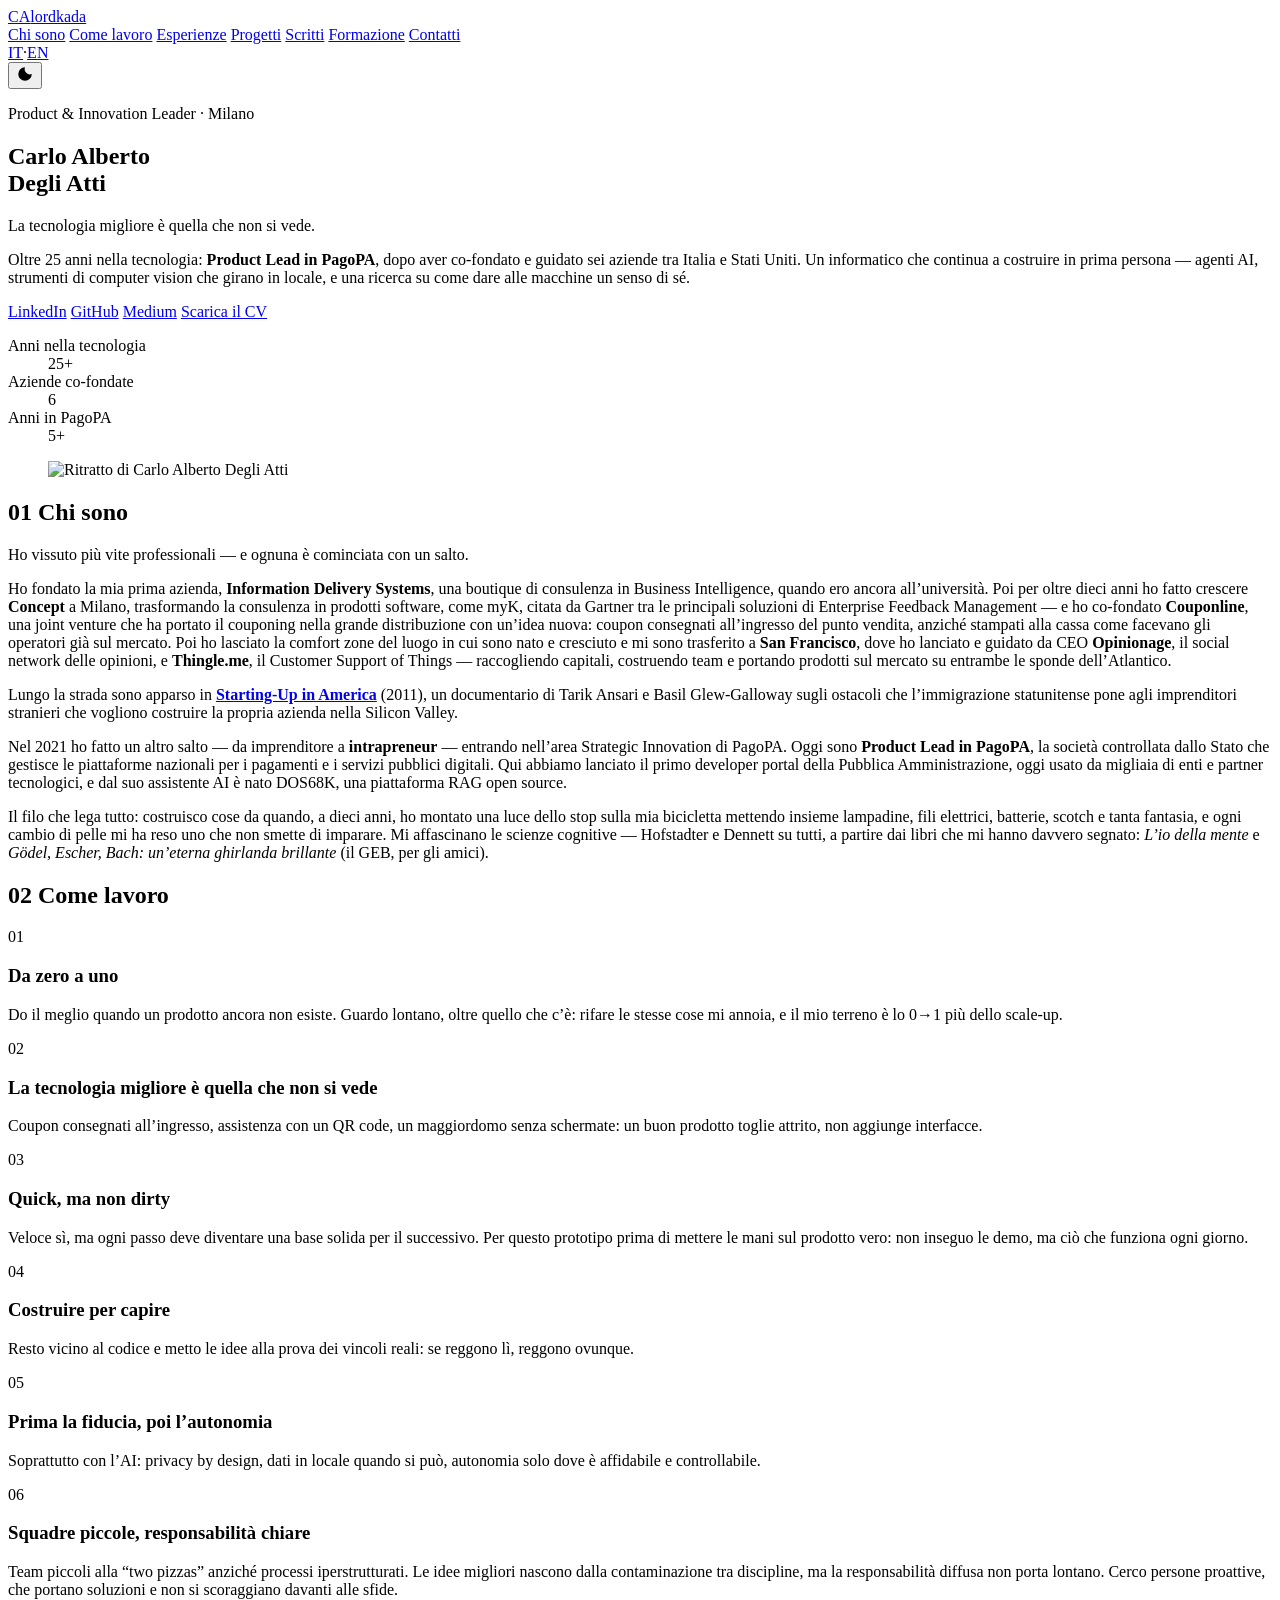
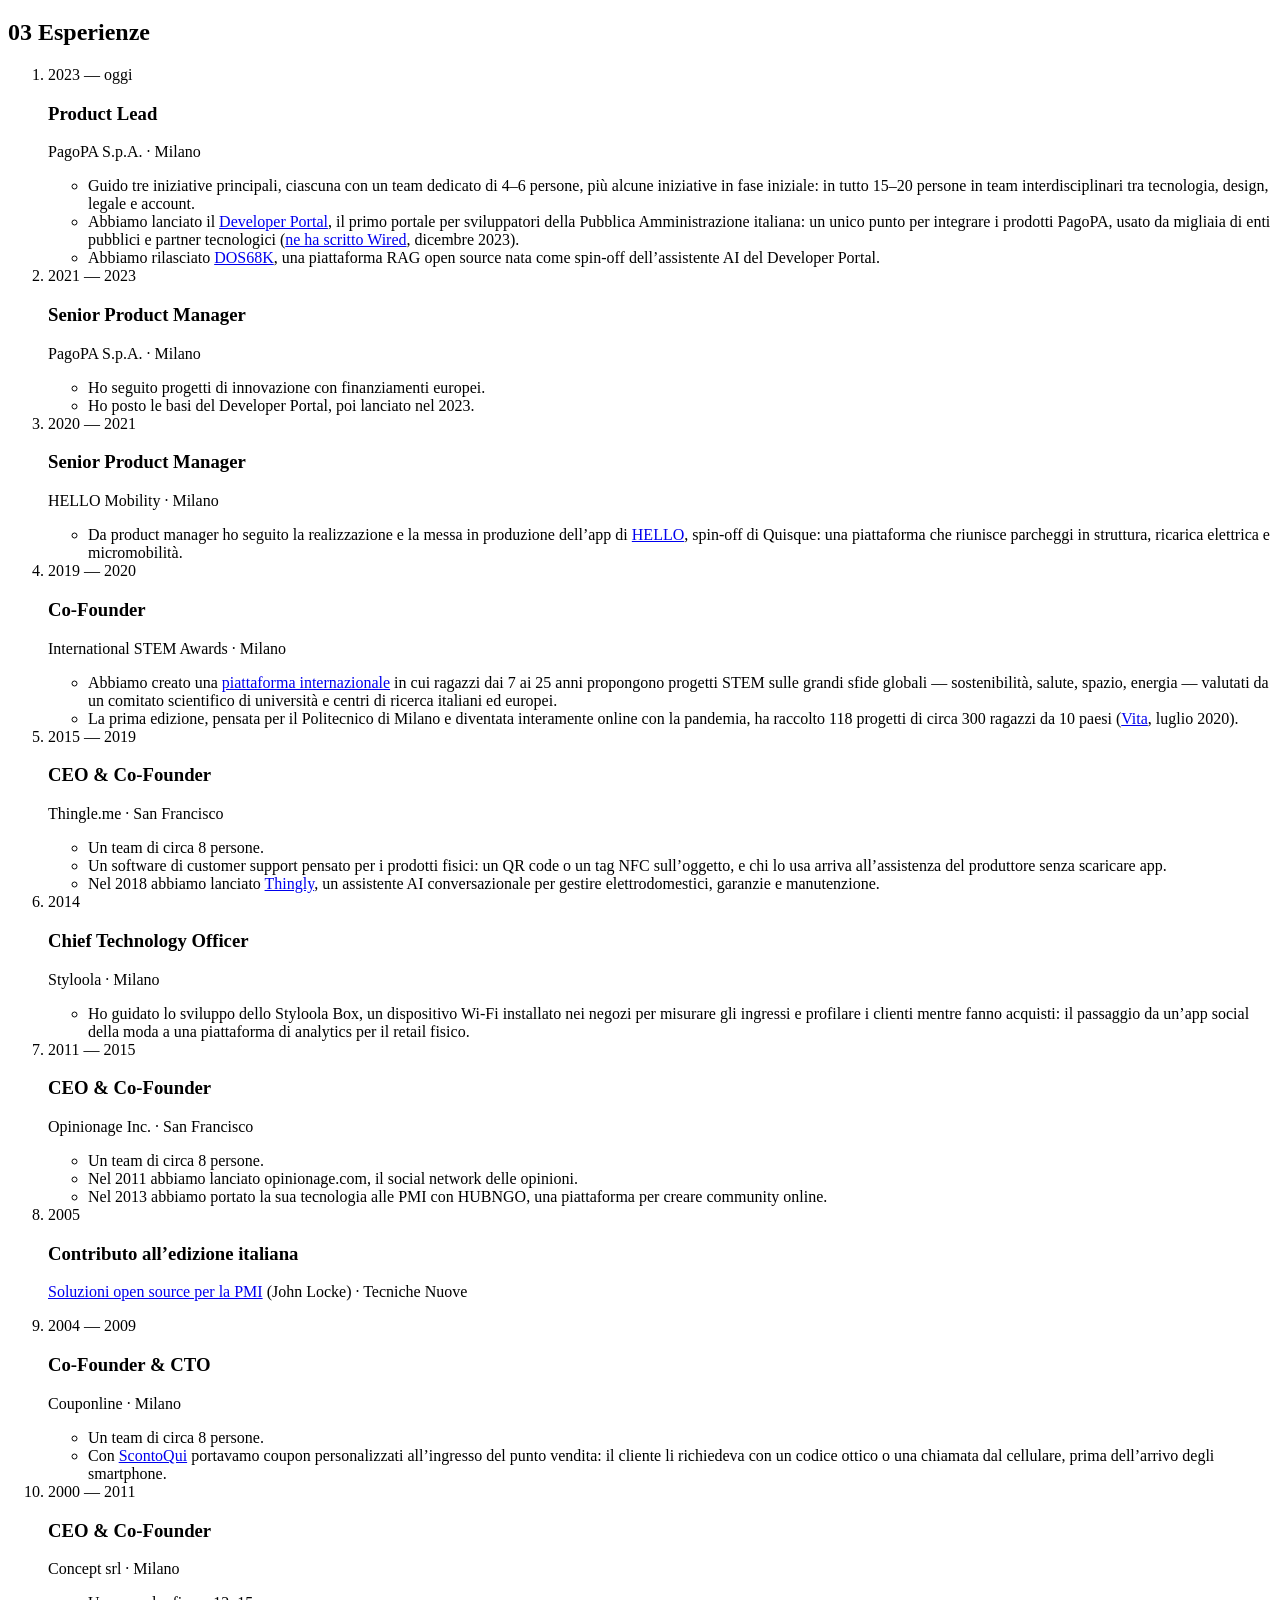
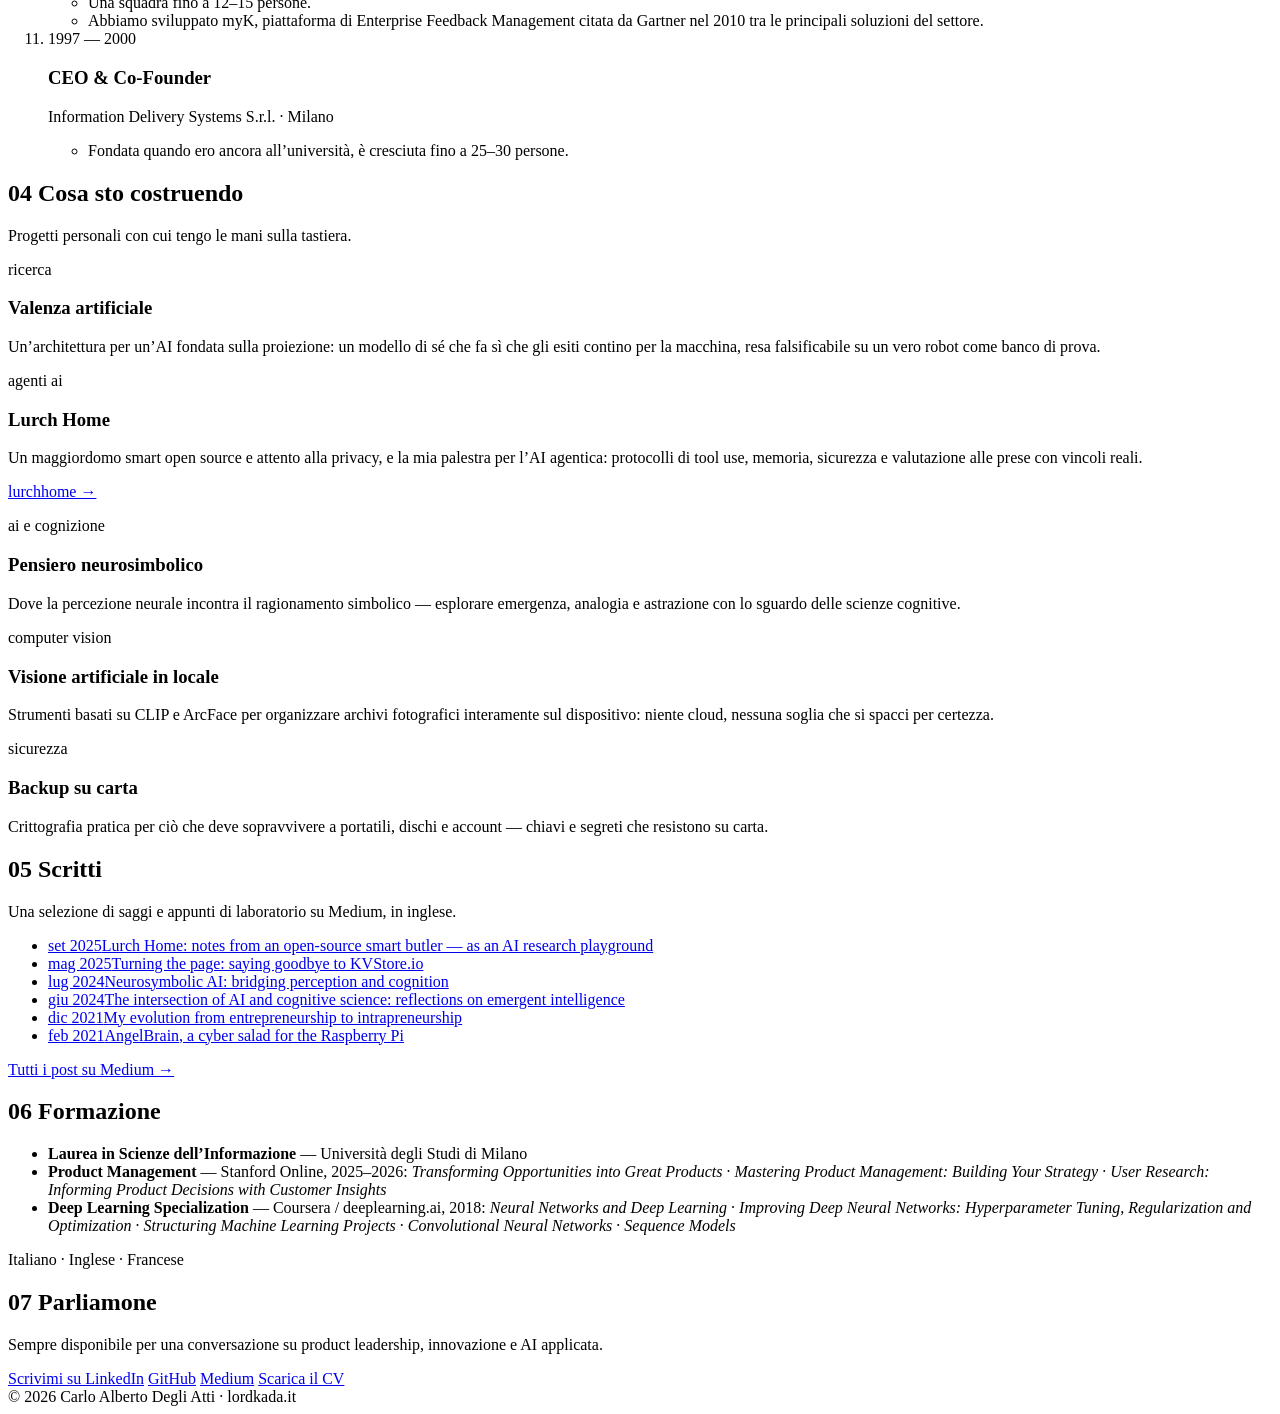
==== commit 64caaddc: "Add team size to the leadership roles State the scope of the current PagoPA role and the size of eac" ====
--- a/site/index.html
+++ b/site/index.html
@@ -282,6 +282,7 @@
             <span class="when mono">2023 — oggi</span>
             <div><h3>Product Lead</h3><p class="org">PagoPA S.p.A. · Milano</p>
               <ul class="impact">
+                <li>Guido tre iniziative principali, ciascuna con un team dedicato di 4–6 persone, più alcune iniziative in fase iniziale: in tutto 15–20 persone in team interdisciplinari tra tecnologia, design, legale e account.</li>
                 <li>Abbiamo lanciato il <a href="https://developer.pagopa.it/" rel="noopener">Developer Portal</a>, il primo portale per sviluppatori della Pubblica Amministrazione italiana: un unico punto per integrare i prodotti PagoPA, usato da migliaia di enti pubblici e partner tecnologici (<a href="https://www.wired.it/article/pagopa-developer-portal-sviluppatori" rel="noopener">ne ha scritto Wired</a>, dicembre 2023).</li>
                 <li>Abbiamo rilasciato <a href="https://github.com/pagopa/DOS68k" rel="noopener">DOS68K</a>, una piattaforma RAG open source nata come spin-off dell’assistente AI del Developer Portal.</li>
               </ul>
@@ -317,6 +318,7 @@
             <span class="when mono">2015 — 2019</span>
             <div><h3>CEO &amp; Co-Founder</h3><p class="org">Thingle.me · San Francisco</p>
               <ul class="impact">
+                <li>Un team di circa 8 persone.</li>
                 <li>Un software di customer support pensato per i prodotti fisici: un QR code o un tag NFC sull’oggetto, e chi lo usa arriva all’assistenza del produttore senza scaricare app.</li>
                 <li>Nel 2018 abbiamo lanciato <a href="https://www.linkedin.com/pulse/welcome-board-thingly-carlo-alberto-degli-atti" rel="noopener">Thingly</a>, un assistente AI conversazionale per gestire elettrodomestici, garanzie e manutenzione.</li>
               </ul>
@@ -334,6 +336,7 @@
             <span class="when mono">2011 — 2015</span>
             <div><h3>CEO &amp; Co-Founder</h3><p class="org">Opinionage Inc. · San Francisco</p>
               <ul class="impact">
+                <li>Un team di circa 8 persone.</li>
                 <li>Nel 2011 abbiamo lanciato opinionage.com, il social network delle opinioni.</li>
                 <li>Nel 2013 abbiamo portato la sua tecnologia alle PMI con HUBNGO, una piattaforma per creare community online.</li>
               </ul>
@@ -347,6 +350,7 @@
             <span class="when mono">2004 — 2009</span>
             <div><h3>Co-Founder &amp; CTO</h3><p class="org">Couponline · Milano</p>
               <ul class="impact">
+                <li>Un team di circa 8 persone.</li>
                 <li>Con <a href="https://www.youtube.com/watch?v=e-gMICZDOhs" rel="noopener">ScontoQui</a> portavamo coupon personalizzati all’ingresso del punto vendita: il cliente li richiedeva con un codice ottico o una chiamata dal cellulare, prima dell’arrivo degli smartphone.</li>
               </ul>
             </div>
@@ -355,13 +359,18 @@
             <span class="when mono">2000 — 2011</span>
             <div><h3>CEO &amp; Co-Founder</h3><p class="org">Concept srl · Milano</p>
               <ul class="impact">
+                <li>Una squadra fino a 12–15 persone.</li>
                 <li>Abbiamo sviluppato myK, piattaforma di Enterprise Feedback Management citata da Gartner nel 2010 tra le principali soluzioni del settore.</li>
               </ul>
             </div>
           </li>
           <li>
             <span class="when mono">1997 — 2000</span>
-            <div><h3>CEO &amp; Co-Founder</h3><p class="org">Information Delivery Systems S.r.l. · Milano</p></div>
+            <div><h3>CEO &amp; Co-Founder</h3><p class="org">Information Delivery Systems S.r.l. · Milano</p>
+              <ul class="impact">
+                <li>Fondata quando ero ancora all’università, è cresciuta fino a 25–30 persone.</li>
+              </ul>
+            </div>
           </li>
         </ol>
       </div>
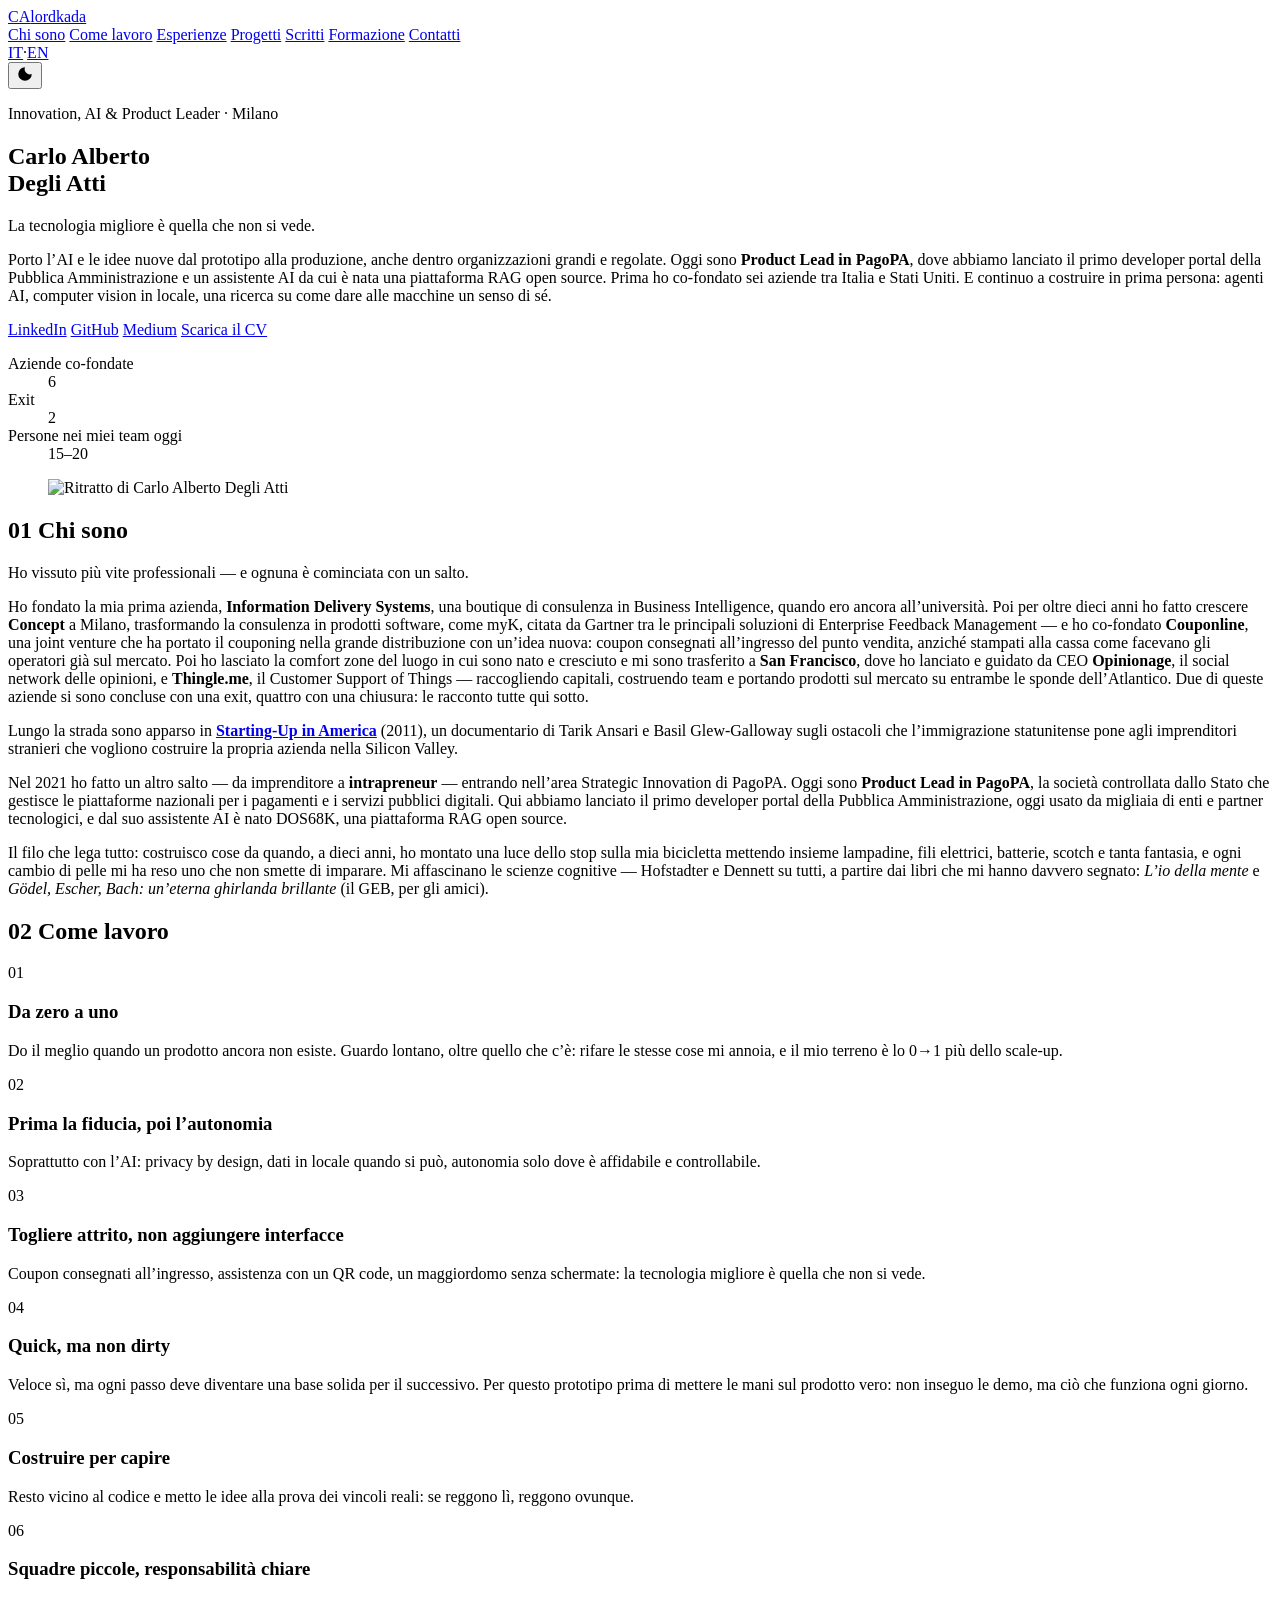
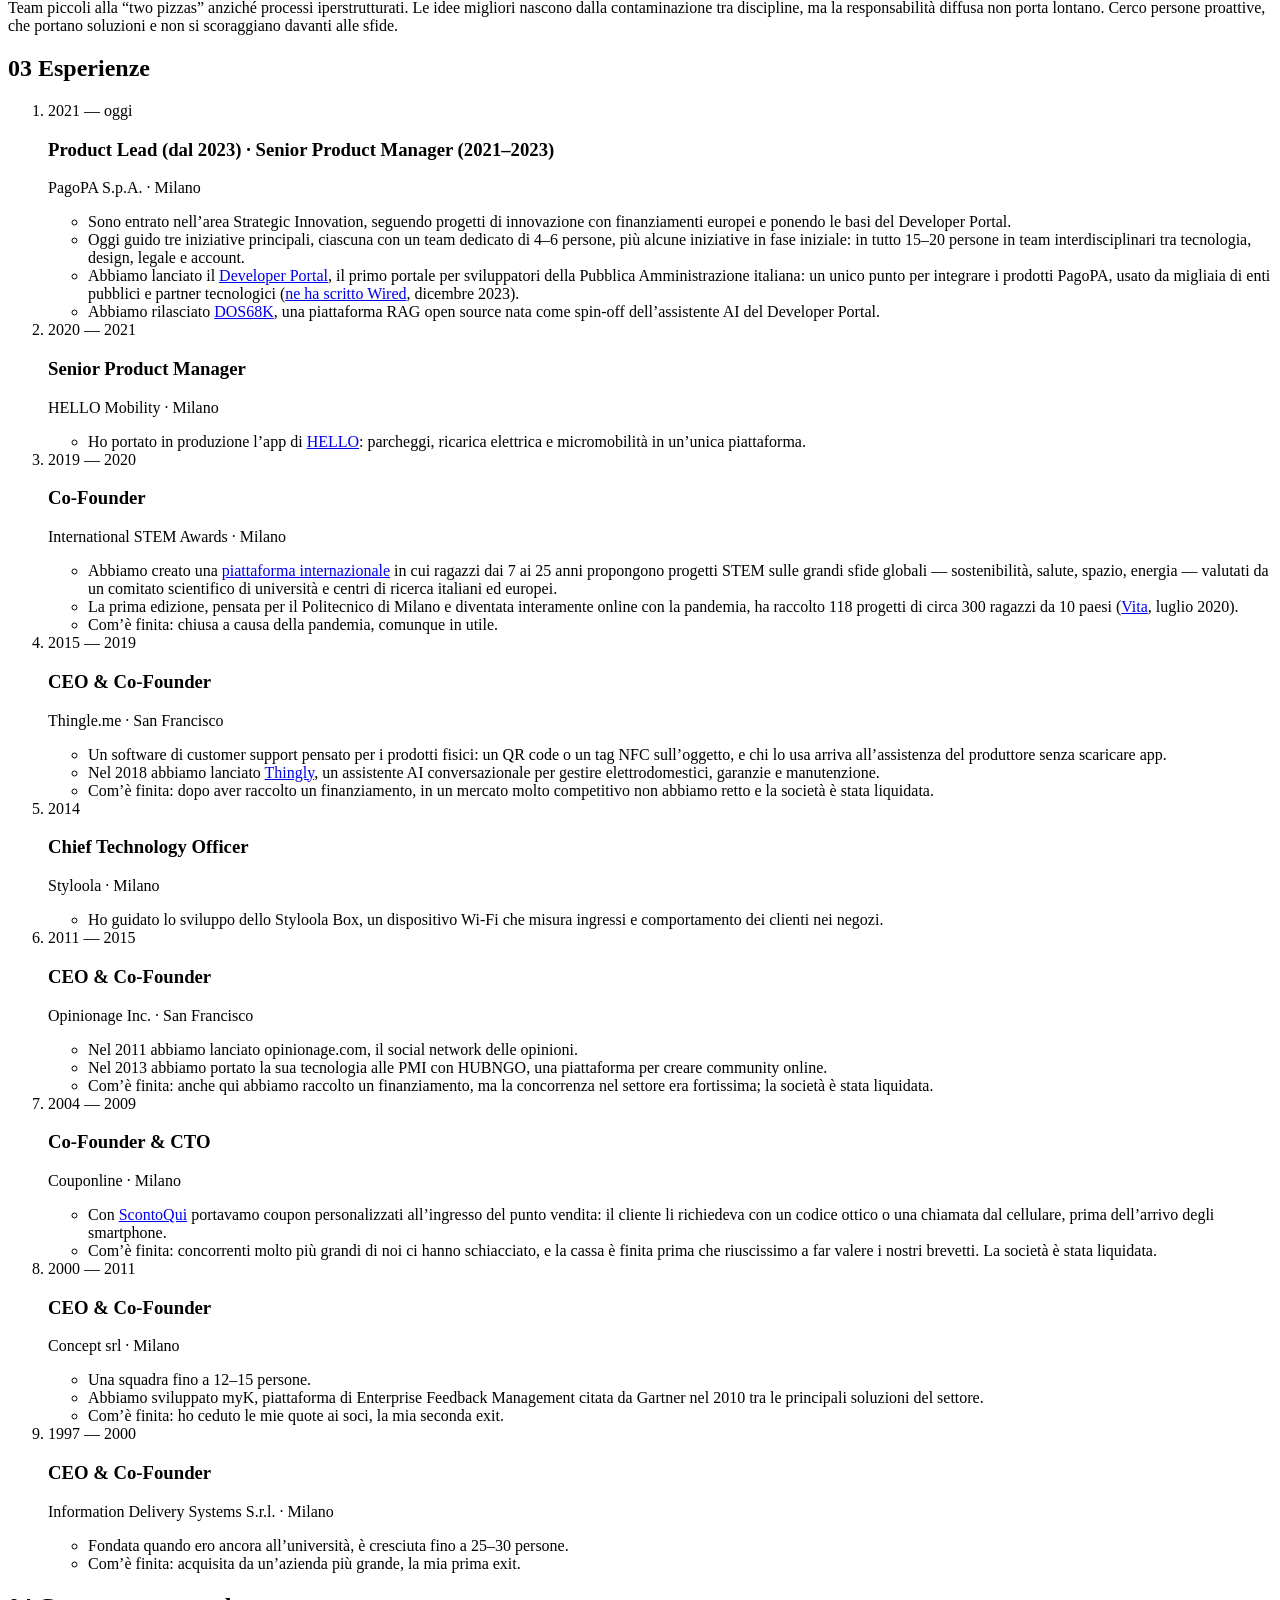
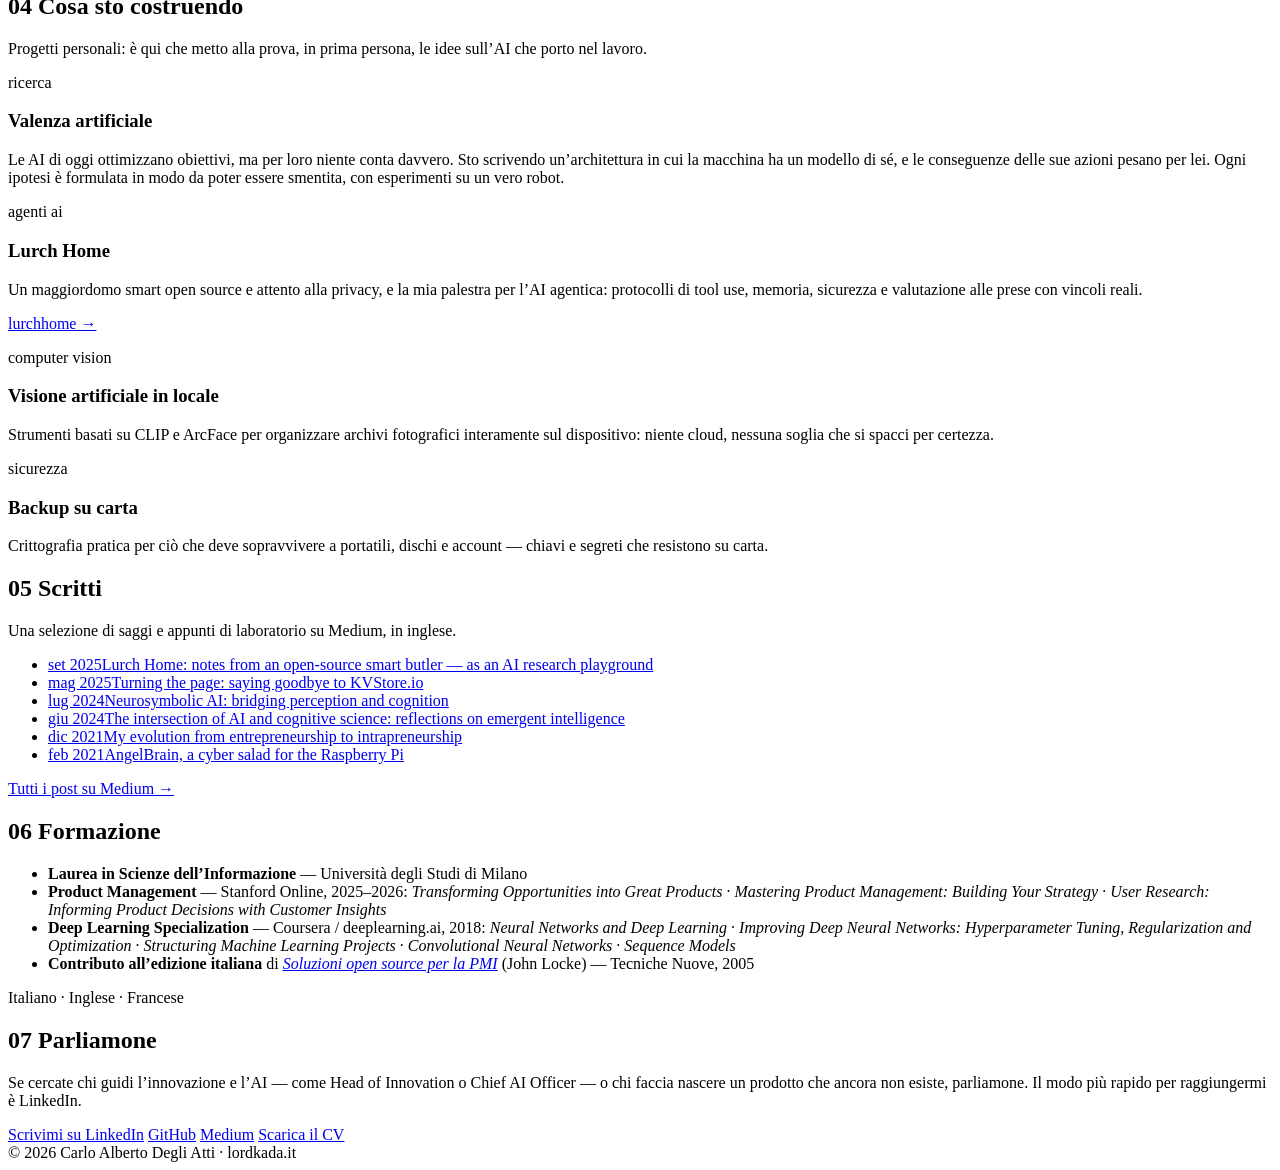
==== commit 75469a27: "Point the site at Head of Innovation and Chief AI Officer roles Rewrite the opening and the closing " ====
--- a/site/index.html
+++ b/site/index.html
@@ -5,10 +5,10 @@
   <meta name="viewport" content="width=device-width, initial-scale=1">
   <meta http-equiv="Content-Security-Policy" content="default-src 'self'; img-src 'self' data:; style-src 'self'; script-src 'self'; base-uri 'self'; form-action 'none'">
   <meta name="referrer" content="strict-origin-when-cross-origin">
-  <title>Carlo Alberto Degli Atti — Product &amp; Innovation Leader</title>
-  <meta name="description" content="Product & Innovation Leader con oltre 25 anni nella tecnologia. Product Lead in PagoPA, imprenditore seriale, informatico che continua a costruire in prima persona.">
+  <title>Carlo Alberto Degli Atti — Innovation, AI &amp; Product Leader</title>
+  <meta name="description" content="Innovation, AI & Product Leader: Product Lead in PagoPA, sei aziende co-fondate tra Italia e Stati Uniti, due exit. Porta l’AI dal prototipo alla produzione.">
   <meta property="og:title" content="Carlo Alberto Degli Atti">
-  <meta property="og:description" content="Product & Innovation Leader — la tecnologia migliore è quella che non si vede.">
+  <meta property="og:description" content="Innovation, AI & Product Leader — la tecnologia migliore è quella che non si vede.">
   <meta property="og:url" content="https://lordkada.it/">
   <meta property="og:locale" content="it_IT">
   <meta property="og:locale:alternate" content="en_US">
@@ -26,7 +26,7 @@
         "@type": "ProfilePage",
         "@id": "https://lordkada.it/#profile",
         "url": "https://lordkada.it/",
-        "name": "Carlo Alberto Degli Atti — Product & Innovation Leader",
+        "name": "Carlo Alberto Degli Atti — Innovation, AI & Product Leader",
         "inLanguage": "it-IT",
         "isPartOf": {
           "@type": "WebSite",
@@ -46,7 +46,7 @@
         "url": "https://lordkada.it/",
         "image": "https://lordkada.it/assets/portrait.jpg",
         "jobTitle": "Product Lead",
-        "description": "Product & Innovation Leader con oltre 25 anni nella tecnologia: Product Lead in PagoPA, imprenditore seriale con sei aziende co-fondate tra Italia e Stati Uniti, informatico che continua a costruire in prima persona.",
+        "description": "Innovation, AI & Product Leader: Product Lead in PagoPA, imprenditore seriale con sei aziende co-fondate tra Italia e Stati Uniti e due exit, informatico che porta l’AI dal prototipo alla produzione e continua a costruire in prima persona.",
         "worksFor": {
           "@type": "Organization",
           "name": "PagoPA S.p.A.",
@@ -160,14 +160,15 @@
       <div class="grid-bg" aria-hidden="true"></div>
       <div class="wrap hero-inner">
         <div class="hero-text">
-        <p class="eyebrow mono">Product &amp; Innovation Leader · Milano</p>
+        <p class="eyebrow mono">Innovation, AI &amp; Product Leader · Milano</p>
         <h1>Carlo Alberto<br>Degli Atti</h1>
         <p class="tagline">La tecnologia migliore è quella che non si vede.</p>
         <p class="lead">
-          Oltre 25 anni nella tecnologia: <strong>Product Lead in PagoPA</strong>,
-          dopo aver co-fondato e guidato sei aziende tra Italia e Stati Uniti.
-          Un informatico che continua a costruire in prima persona — agenti AI, strumenti di computer vision
-          che girano in locale, e una ricerca su come dare alle macchine un senso di sé.
+          Porto l’AI e le idee nuove dal prototipo alla produzione, anche dentro organizzazioni grandi e regolate.
+          Oggi sono <strong>Product Lead in PagoPA</strong>, dove abbiamo lanciato il primo developer portal
+          della Pubblica Amministrazione e un assistente AI da cui è nata una piattaforma RAG open source.
+          Prima ho co-fondato sei aziende tra Italia e Stati Uniti. E continuo a costruire in prima persona:
+          agenti AI, computer vision in locale, una ricerca su come dare alle macchine un senso di sé.
         </p>
         <div class="cta">
           <a class="btn primary" href="https://www.linkedin.com/in/lordkada/" rel="noopener">LinkedIn</a>
@@ -176,9 +177,9 @@
           <a class="btn" href="/assets/carlo-alberto-degli-atti-cv.pdf" download type="application/pdf">Scarica il CV</a>
         </div>
         <dl class="stats">
-          <div><dt>Anni nella tecnologia</dt><dd>25+</dd></div>
           <div><dt>Aziende co-fondate</dt><dd>6</dd></div>
-          <div><dt>Anni in PagoPA</dt><dd>5+</dd></div>
+          <div><dt>Exit</dt><dd>2</dd></div>
+          <div><dt>Persone nei miei team oggi</dt><dd>15–20</dd></div>
         </dl>
         </div>
         <figure class="portrait">
@@ -209,6 +210,7 @@
             <strong>Opinionage</strong>, il social network delle opinioni, e <strong>Thingle.me</strong>,
             il Customer Support of Things — raccogliendo capitali, costruendo team
             e portando prodotti sul mercato su entrambe le sponde dell’Atlantico.
+            Due di queste aziende si sono concluse con una exit, quattro con una chiusura: le racconto tutte qui sotto.
           </p>
           <p>
             Lungo la strada sono apparso in
@@ -247,23 +249,23 @@
           </article>
           <article class="card">
             <p class="tag mono">02</p>
-            <h3>La tecnologia migliore è quella che non si vede</h3>
-            <p>Coupon consegnati all’ingresso, assistenza con un QR code, un maggiordomo senza schermate: un buon prodotto toglie attrito, non aggiunge interfacce.</p>
+            <h3>Prima la fiducia, poi l’autonomia</h3>
+            <p>Soprattutto con l’AI: privacy by design, dati in locale quando si può, autonomia solo dove è affidabile e controllabile.</p>
           </article>
           <article class="card">
             <p class="tag mono">03</p>
+            <h3>Togliere attrito, non aggiungere interfacce</h3>
+            <p>Coupon consegnati all’ingresso, assistenza con un QR code, un maggiordomo senza schermate: la tecnologia migliore è quella che non si vede.</p>
+          </article>
+          <article class="card">
+            <p class="tag mono">04</p>
             <h3>Quick, ma non dirty</h3>
             <p>Veloce sì, ma ogni passo deve diventare una base solida per il successivo. Per questo prototipo prima di mettere le mani sul prodotto vero: non inseguo le demo, ma ciò che funziona ogni giorno.</p>
           </article>
           <article class="card">
-            <p class="tag mono">04</p>
+            <p class="tag mono">05</p>
             <h3>Costruire per capire</h3>
             <p>Resto vicino al codice e metto le idee alla prova dei vincoli reali: se reggono lì, reggono ovunque.</p>
-          </article>
-          <article class="card">
-            <p class="tag mono">05</p>
-            <h3>Prima la fiducia, poi l’autonomia</h3>
-            <p>Soprattutto con l’AI: privacy by design, dati in locale quando si può, autonomia solo dove è affidabile e controllabile.</p>
           </article>
           <article class="card">
             <p class="tag mono">06</p>
@@ -279,29 +281,21 @@
         <h2><span class="mono num">03</span> Esperienze</h2>
         <ol class="timeline">
           <li>
-            <span class="when mono">2023 — oggi</span>
-            <div><h3>Product Lead</h3><p class="org">PagoPA S.p.A. · Milano</p>
-              <ul class="impact">
-                <li>Guido tre iniziative principali, ciascuna con un team dedicato di 4–6 persone, più alcune iniziative in fase iniziale: in tutto 15–20 persone in team interdisciplinari tra tecnologia, design, legale e account.</li>
+            <span class="when mono">2021 — oggi</span>
+            <div><h3>Product Lead <span class="since">(dal 2023)</span> · Senior Product Manager <span class="since">(2021–2023)</span></h3><p class="org">PagoPA S.p.A. · Milano</p>
+              <ul class="impact">
+                <li>Sono entrato nell’area Strategic Innovation, seguendo progetti di innovazione con finanziamenti europei e ponendo le basi del Developer Portal.</li>
+                <li>Oggi guido tre iniziative principali, ciascuna con un team dedicato di 4–6 persone, più alcune iniziative in fase iniziale: in tutto 15–20 persone in team interdisciplinari tra tecnologia, design, legale e account.</li>
                 <li>Abbiamo lanciato il <a href="https://developer.pagopa.it/" rel="noopener">Developer Portal</a>, il primo portale per sviluppatori della Pubblica Amministrazione italiana: un unico punto per integrare i prodotti PagoPA, usato da migliaia di enti pubblici e partner tecnologici (<a href="https://www.wired.it/article/pagopa-developer-portal-sviluppatori" rel="noopener">ne ha scritto Wired</a>, dicembre 2023).</li>
                 <li>Abbiamo rilasciato <a href="https://github.com/pagopa/DOS68k" rel="noopener">DOS68K</a>, una piattaforma RAG open source nata come spin-off dell’assistente AI del Developer Portal.</li>
               </ul>
             </div>
           </li>
           <li>
-            <span class="when mono">2021 — 2023</span>
-            <div><h3>Senior Product Manager</h3><p class="org">PagoPA S.p.A. · Milano</p>
-              <ul class="impact">
-                <li>Ho seguito progetti di innovazione con finanziamenti europei.</li>
-                <li>Ho posto le basi del Developer Portal, poi lanciato nel 2023.</li>
-              </ul>
-            </div>
-          </li>
-          <li>
             <span class="when mono">2020 — 2021</span>
             <div><h3>Senior Product Manager</h3><p class="org">HELLO Mobility · Milano</p>
               <ul class="impact">
-                <li>Da product manager ho seguito la realizzazione e la messa in produzione dell’app di <a href="https://www.startupbusiness.it/mobilita-intermodale-tra-pnrr-e-collaborazioni/31727/" rel="noopener">HELLO</a>, spin-off di Quisque: una piattaforma che riunisce parcheggi in struttura, ricarica elettrica e micromobilità.</li>
+                <li>Ho portato in produzione l’app di <a href="https://www.startupbusiness.it/mobilita-intermodale-tra-pnrr-e-collaborazioni/31727/" rel="noopener">HELLO</a>: parcheggi, ricarica elettrica e micromobilità in un’unica piattaforma.</li>
               </ul>
             </div>
           </li>
@@ -311,6 +305,7 @@
               <ul class="impact">
                 <li>Abbiamo creato una <a href="https://lastatalenews.unimi.it/international-stem-awards" rel="noopener">piattaforma internazionale</a> in cui ragazzi dai 7 ai 25 anni propongono progetti STEM sulle grandi sfide globali — sostenibilità, salute, spazio, energia — valutati da un comitato scientifico di università e centri di ricerca italiani ed europei.</li>
                 <li>La prima edizione, pensata per il Politecnico di Milano e diventata interamente online con la pandemia, ha raccolto 118 progetti di circa 300 ragazzi da 10 paesi (<a href="https://www.vita.it/tre-bambini-italiani-progettano-robot-salvambiente-premiati-a-sfida-stem-mondiale/" rel="noopener">Vita</a>, luglio 2020).</li>
+                <li class="outcome">Com’è finita: chiusa a causa della pandemia, comunque in utile.</li>
               </ul>
             </div>
           </li>
@@ -318,9 +313,9 @@
             <span class="when mono">2015 — 2019</span>
             <div><h3>CEO &amp; Co-Founder</h3><p class="org">Thingle.me · San Francisco</p>
               <ul class="impact">
-                <li>Un team di circa 8 persone.</li>
                 <li>Un software di customer support pensato per i prodotti fisici: un QR code o un tag NFC sull’oggetto, e chi lo usa arriva all’assistenza del produttore senza scaricare app.</li>
                 <li>Nel 2018 abbiamo lanciato <a href="https://www.linkedin.com/pulse/welcome-board-thingly-carlo-alberto-degli-atti" rel="noopener">Thingly</a>, un assistente AI conversazionale per gestire elettrodomestici, garanzie e manutenzione.</li>
+                <li class="outcome">Com’è finita: dopo aver raccolto un finanziamento, in un mercato molto competitivo non abbiamo retto e la società è stata liquidata.</li>
               </ul>
             </div>
           </li>
@@ -328,7 +323,7 @@
             <span class="when mono">2014</span>
             <div><h3>Chief Technology Officer</h3><p class="org">Styloola · Milano</p>
               <ul class="impact">
-                <li>Ho guidato lo sviluppo dello Styloola Box, un dispositivo Wi-Fi installato nei negozi per misurare gli ingressi e profilare i clienti mentre fanno acquisti: il passaggio da un’app social della moda a una piattaforma di analytics per il retail fisico.</li>
+                <li>Ho guidato lo sviluppo dello Styloola Box, un dispositivo Wi-Fi che misura ingressi e comportamento dei clienti nei negozi.</li>
               </ul>
             </div>
           </li>
@@ -336,22 +331,18 @@
             <span class="when mono">2011 — 2015</span>
             <div><h3>CEO &amp; Co-Founder</h3><p class="org">Opinionage Inc. · San Francisco</p>
               <ul class="impact">
-                <li>Un team di circa 8 persone.</li>
                 <li>Nel 2011 abbiamo lanciato opinionage.com, il social network delle opinioni.</li>
                 <li>Nel 2013 abbiamo portato la sua tecnologia alle PMI con HUBNGO, una piattaforma per creare community online.</li>
-              </ul>
-            </div>
-          </li>
-          <li>
-            <span class="when mono">2005</span>
-            <div><h3>Contributo all’edizione italiana</h3><p class="org"><a href="https://books.google.it/books/about/Soluzioni_open_source_per_la_PMI.html?id=UDrGxo1UbG4C" rel="noopener">Soluzioni open source per la PMI</a> (John Locke) · Tecniche Nuove</p></div>
+                <li class="outcome">Com’è finita: anche qui abbiamo raccolto un finanziamento, ma la concorrenza nel settore era fortissima; la società è stata liquidata.</li>
+              </ul>
+            </div>
           </li>
           <li>
             <span class="when mono">2004 — 2009</span>
             <div><h3>Co-Founder &amp; CTO</h3><p class="org">Couponline · Milano</p>
               <ul class="impact">
-                <li>Un team di circa 8 persone.</li>
                 <li>Con <a href="https://www.youtube.com/watch?v=e-gMICZDOhs" rel="noopener">ScontoQui</a> portavamo coupon personalizzati all’ingresso del punto vendita: il cliente li richiedeva con un codice ottico o una chiamata dal cellulare, prima dell’arrivo degli smartphone.</li>
+                <li class="outcome">Com’è finita: concorrenti molto più grandi di noi ci hanno schiacciato, e la cassa è finita prima che riuscissimo a far valere i nostri brevetti. La società è stata liquidata.</li>
               </ul>
             </div>
           </li>
@@ -361,6 +352,7 @@
               <ul class="impact">
                 <li>Una squadra fino a 12–15 persone.</li>
                 <li>Abbiamo sviluppato myK, piattaforma di Enterprise Feedback Management citata da Gartner nel 2010 tra le principali soluzioni del settore.</li>
+                <li class="outcome">Com’è finita: ho ceduto le mie quote ai soci, la mia seconda exit.</li>
               </ul>
             </div>
           </li>
@@ -369,6 +361,7 @@
             <div><h3>CEO &amp; Co-Founder</h3><p class="org">Information Delivery Systems S.r.l. · Milano</p>
               <ul class="impact">
                 <li>Fondata quando ero ancora all’università, è cresciuta fino a 25–30 persone.</li>
+                <li class="outcome">Com’è finita: acquisita da un’azienda più grande, la mia prima exit.</li>
               </ul>
             </div>
           </li>
@@ -379,23 +372,18 @@
     <section id="building" class="section alt">
       <div class="wrap">
         <h2><span class="mono num">04</span> Cosa sto costruendo</h2>
-        <p class="section-lead">Progetti personali con cui tengo le mani sulla tastiera.</p>
+        <p class="section-lead">Progetti personali: è qui che metto alla prova, in prima persona, le idee sull’AI che porto nel lavoro.</p>
         <div class="cards">
           <article class="card">
             <p class="tag mono">ricerca</p>
             <h3>Valenza artificiale</h3>
-            <p>Un’architettura per un’AI fondata sulla proiezione: un modello di sé che fa sì che gli esiti contino per la macchina, resa falsificabile su un vero robot come banco di prova.</p>
+            <p>Le AI di oggi ottimizzano obiettivi, ma per loro niente conta davvero. Sto scrivendo un’architettura in cui la macchina ha un modello di sé, e le conseguenze delle sue azioni pesano per lei. Ogni ipotesi è formulata in modo da poter essere smentita, con esperimenti su un vero robot.</p>
           </article>
           <article class="card">
             <p class="tag mono">agenti ai</p>
             <h3>Lurch Home</h3>
             <p>Un maggiordomo smart open source e attento alla privacy, e la mia palestra per l’AI agentica: protocolli di tool use, memoria, sicurezza e valutazione alle prese con vincoli reali.</p>
             <a class="more" href="https://github.com/lordkada/lurchhome" rel="noopener">lurchhome →</a>
-          </article>
-          <article class="card">
-            <p class="tag mono">ai e cognizione</p>
-            <h3>Pensiero neurosimbolico</h3>
-            <p>Dove la percezione neurale incontra il ragionamento simbolico — esplorare emergenza, analogia e astrazione con lo sguardo delle scienze cognitive.</p>
           </article>
           <article class="card">
             <p class="tag mono">computer vision</p>
@@ -443,6 +431,7 @@
               <em lang="en">Structuring Machine Learning Projects</em> ·
               <em lang="en">Convolutional Neural Networks</em> ·
               <em lang="en">Sequence Models</em></li>
+            <li><strong>Contributo all’edizione italiana</strong> di <a href="https://books.google.it/books/about/Soluzioni_open_source_per_la_PMI.html?id=UDrGxo1UbG4C" rel="noopener"><em>Soluzioni open source per la PMI</em></a> (John Locke) — Tecniche Nuove, 2005</li>
           </ul>
           <p class="langs mono">Italiano · Inglese · Francese</p>
         </div>
@@ -452,7 +441,7 @@
     <section id="contact" class="section contact">
       <div class="wrap">
         <h2><span class="mono num">07</span> Parliamone</h2>
-        <p class="section-lead">Sempre disponibile per una conversazione su product leadership, innovazione e AI applicata.</p>
+        <p class="section-lead">Se cercate chi guidi l’innovazione e l’AI — come Head of Innovation o Chief AI Officer — o chi faccia nascere un prodotto che ancora non esiste, parliamone. Il modo più rapido per raggiungermi è LinkedIn.</p>
         <div class="cta">
           <a class="btn primary" href="https://www.linkedin.com/in/lordkada/" rel="noopener">Scrivimi su LinkedIn</a>
           <a class="btn" href="https://github.com/lordkada" rel="noopener">GitHub</a>
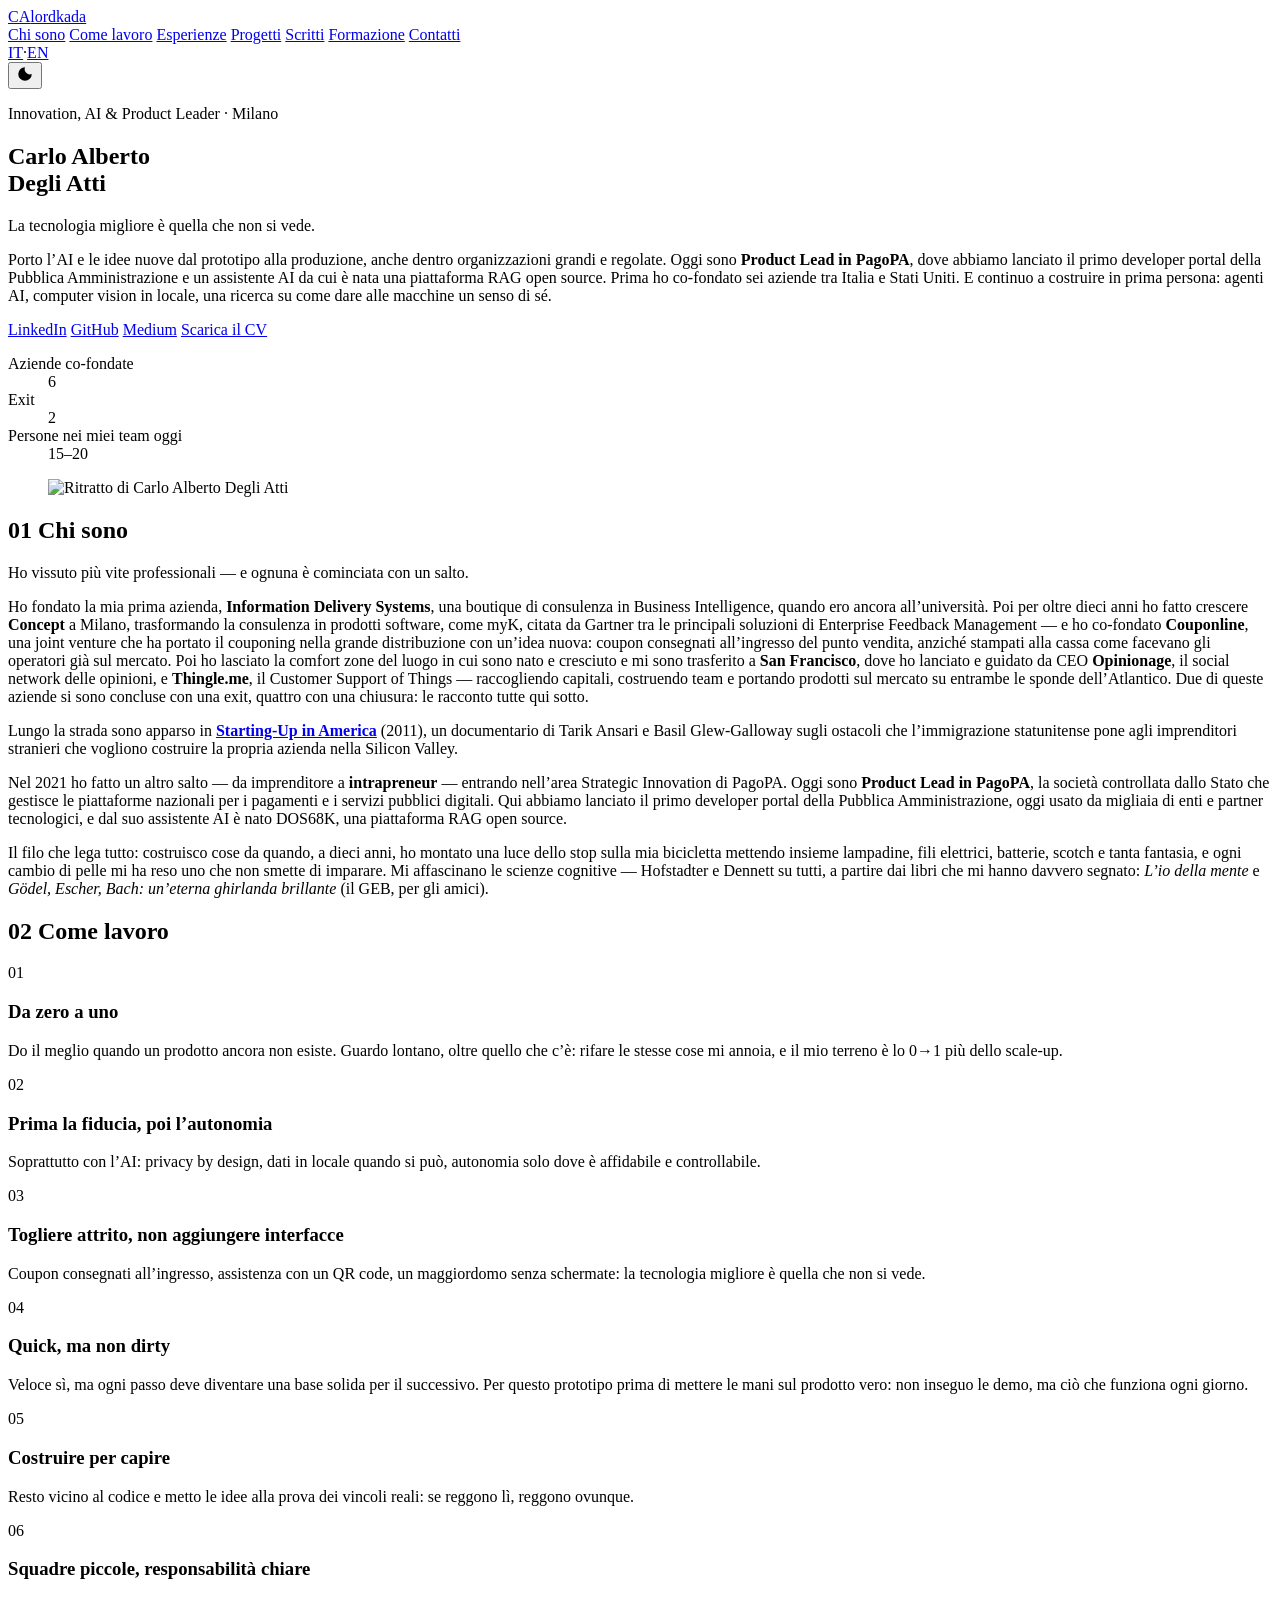
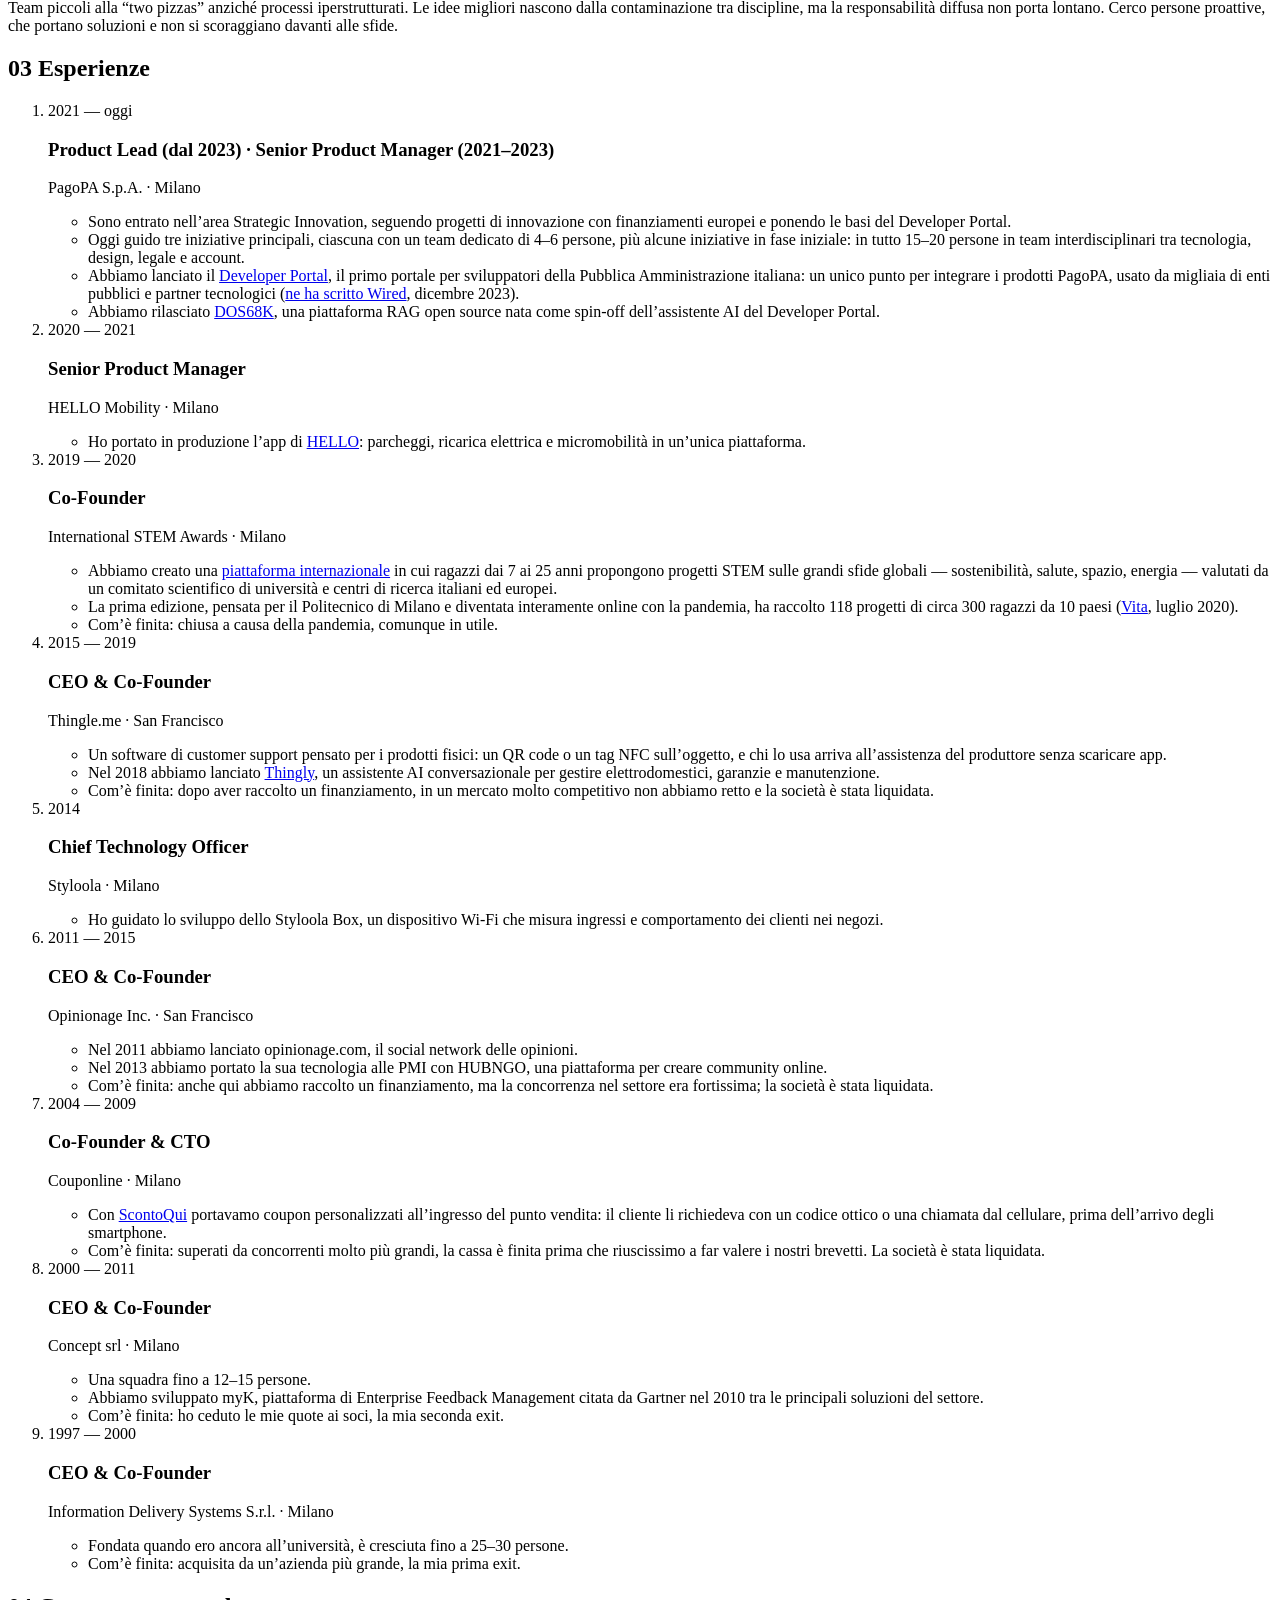
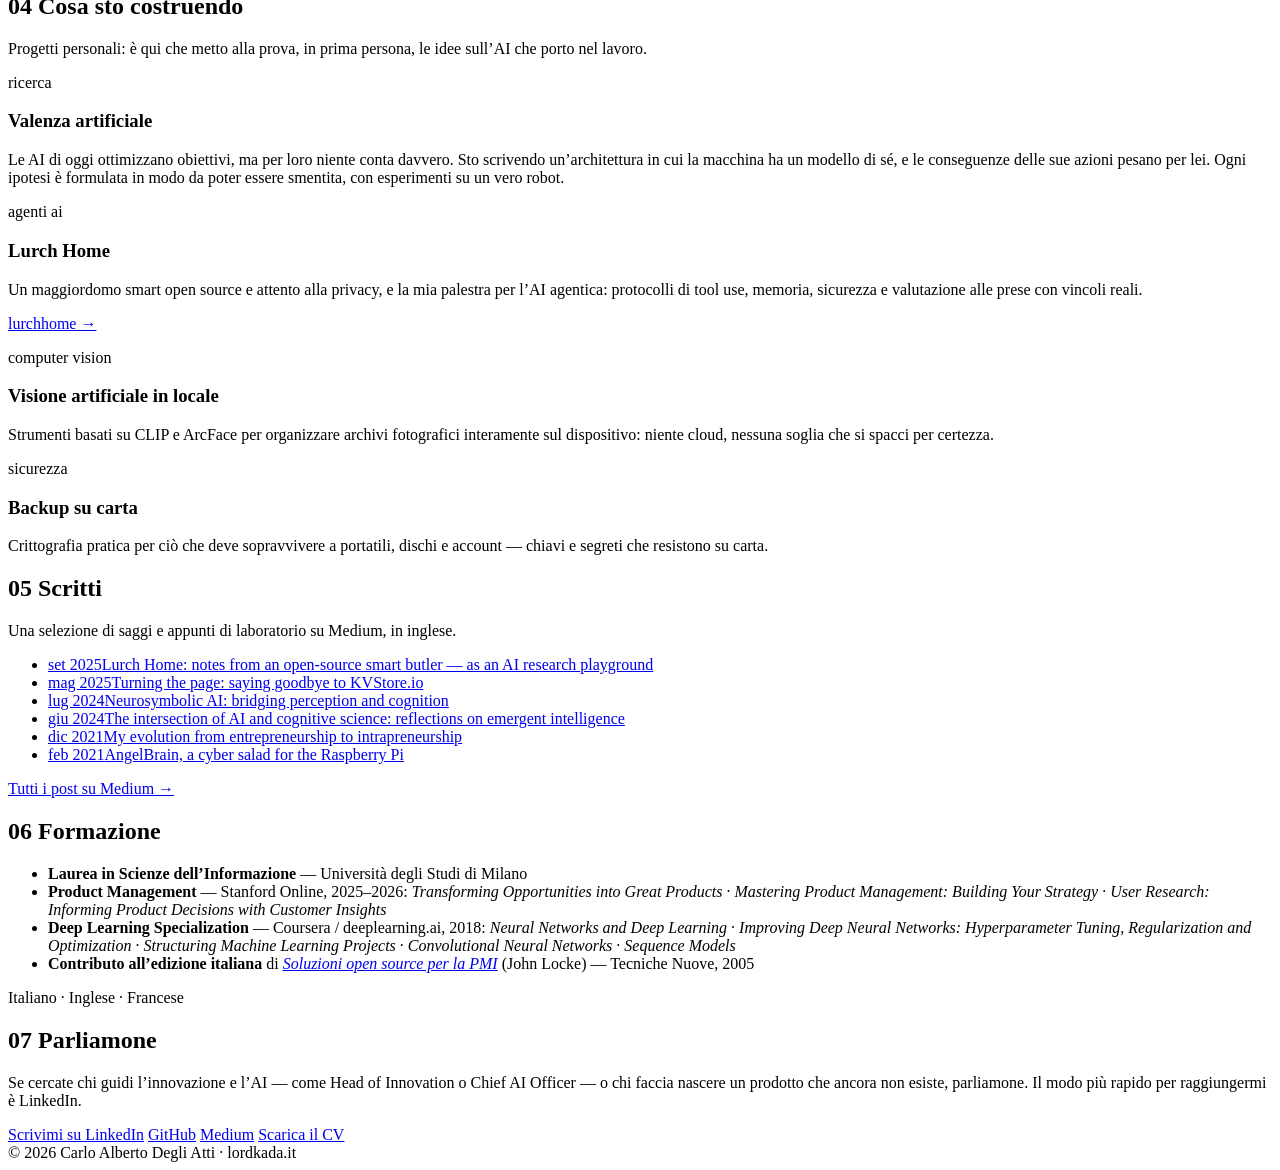
==== commit e4ae313e: "Use the softer Couponline outcome wording on the site Align the site and llms.txt with the CV and Li" ====
--- a/site/index.html
+++ b/site/index.html
@@ -342,7 +342,7 @@
             <div><h3>Co-Founder &amp; CTO</h3><p class="org">Couponline · Milano</p>
               <ul class="impact">
                 <li>Con <a href="https://www.youtube.com/watch?v=e-gMICZDOhs" rel="noopener">ScontoQui</a> portavamo coupon personalizzati all’ingresso del punto vendita: il cliente li richiedeva con un codice ottico o una chiamata dal cellulare, prima dell’arrivo degli smartphone.</li>
-                <li class="outcome">Com’è finita: concorrenti molto più grandi di noi ci hanno schiacciato, e la cassa è finita prima che riuscissimo a far valere i nostri brevetti. La società è stata liquidata.</li>
+                <li class="outcome">Com’è finita: superati da concorrenti molto più grandi, la cassa è finita prima che riuscissimo a far valere i nostri brevetti. La società è stata liquidata.</li>
               </ul>
             </div>
           </li>
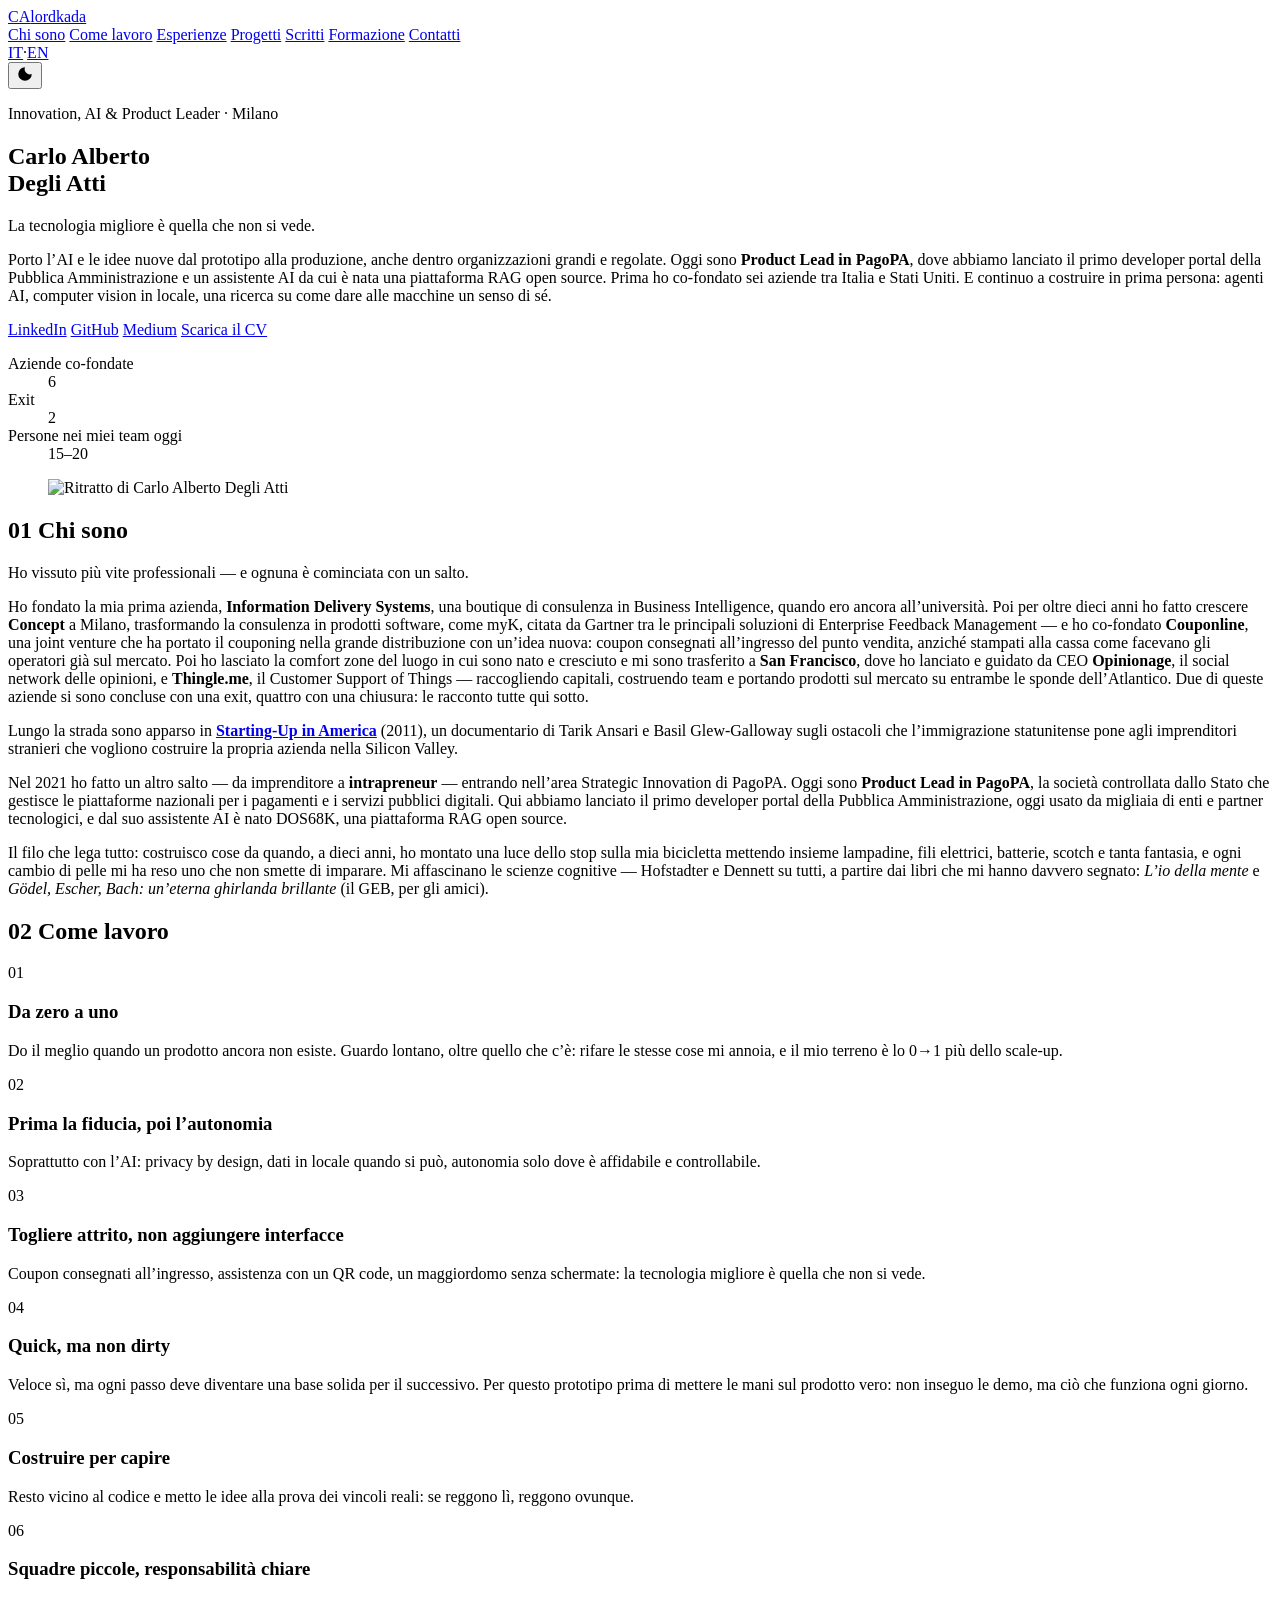
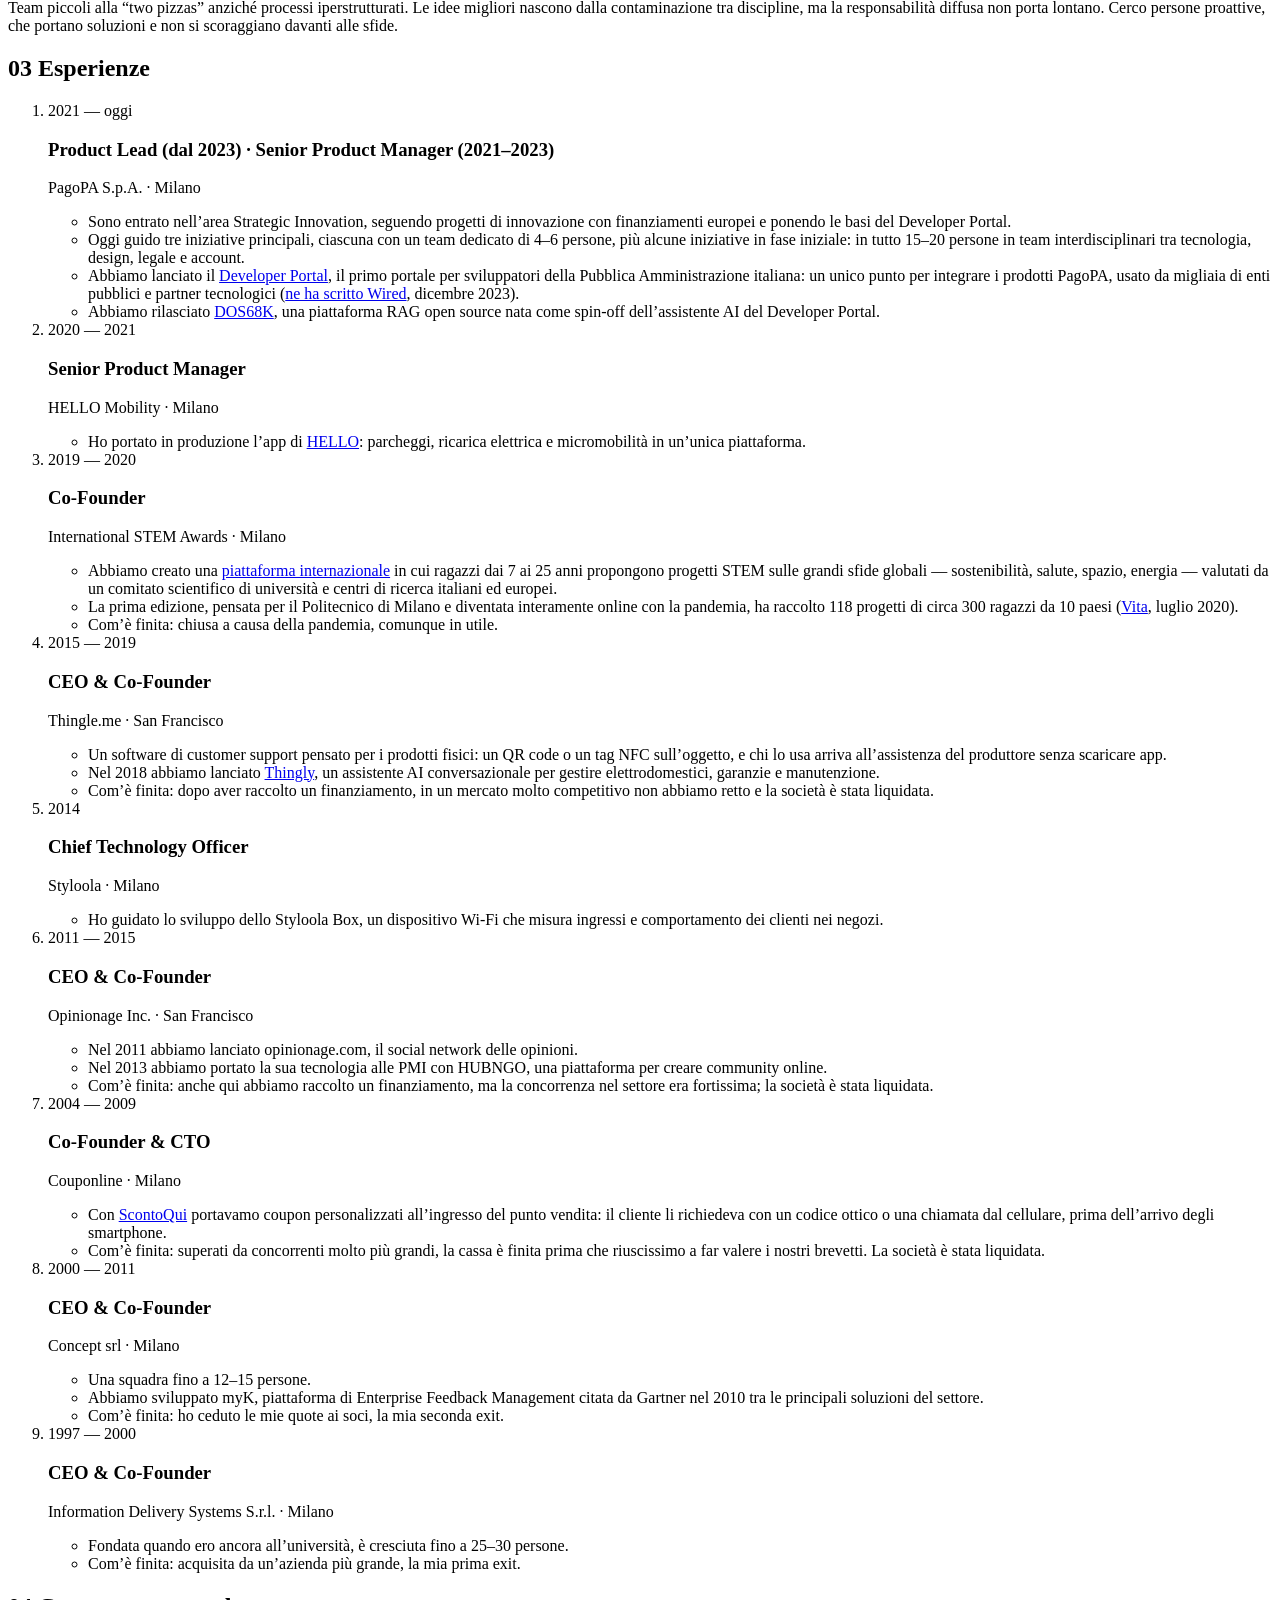
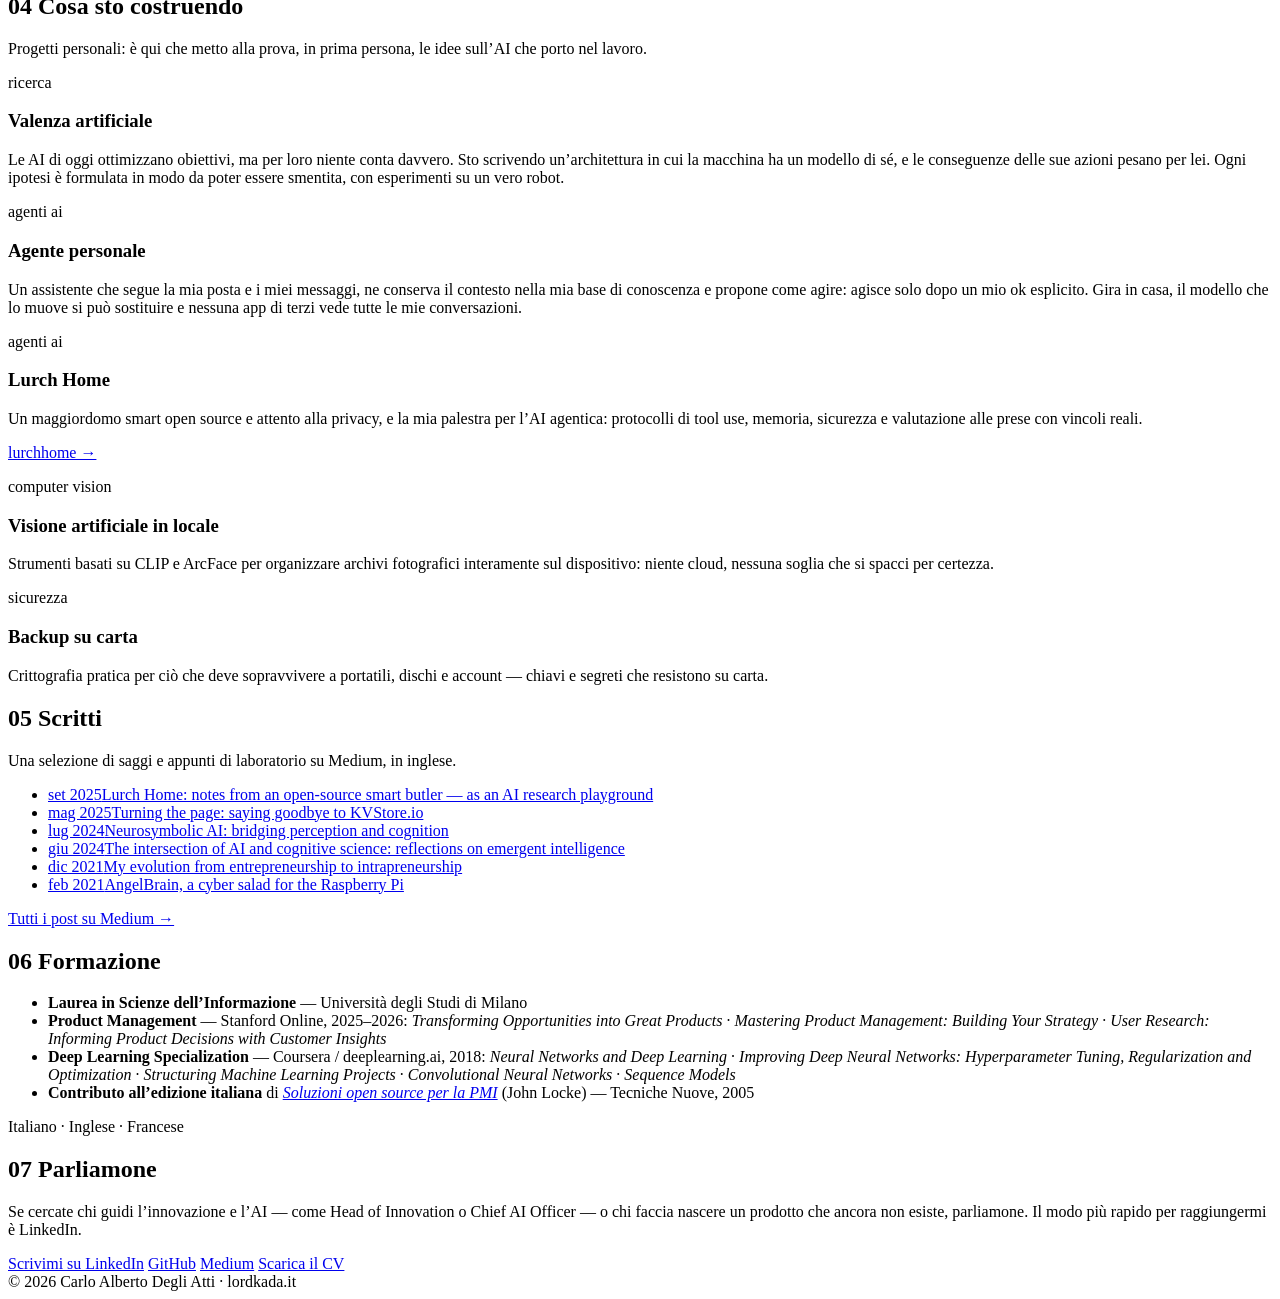
==== commit e1c58705: "Add the personal AI agent to the side projects Co-Authored-By: Claude Opus 5.5 <noreply@anthropic.co" ====
--- a/site/index.html
+++ b/site/index.html
@@ -381,6 +381,11 @@
           </article>
           <article class="card">
             <p class="tag mono">agenti ai</p>
+            <h3>Agente personale</h3>
+            <p>Un assistente che segue la mia posta e i miei messaggi, ne conserva il contesto nella mia base di conoscenza e propone come agire: agisce solo dopo un mio ok esplicito. Gira in casa, il modello che lo muove si può sostituire e nessuna app di terzi vede tutte le mie conversazioni.</p>
+          </article>
+          <article class="card">
+            <p class="tag mono">agenti ai</p>
             <h3>Lurch Home</h3>
             <p>Un maggiordomo smart open source e attento alla privacy, e la mia palestra per l’AI agentica: protocolli di tool use, memoria, sicurezza e valutazione alle prese con vincoli reali.</p>
             <a class="more" href="https://github.com/lordkada/lurchhome" rel="noopener">lurchhome →</a>
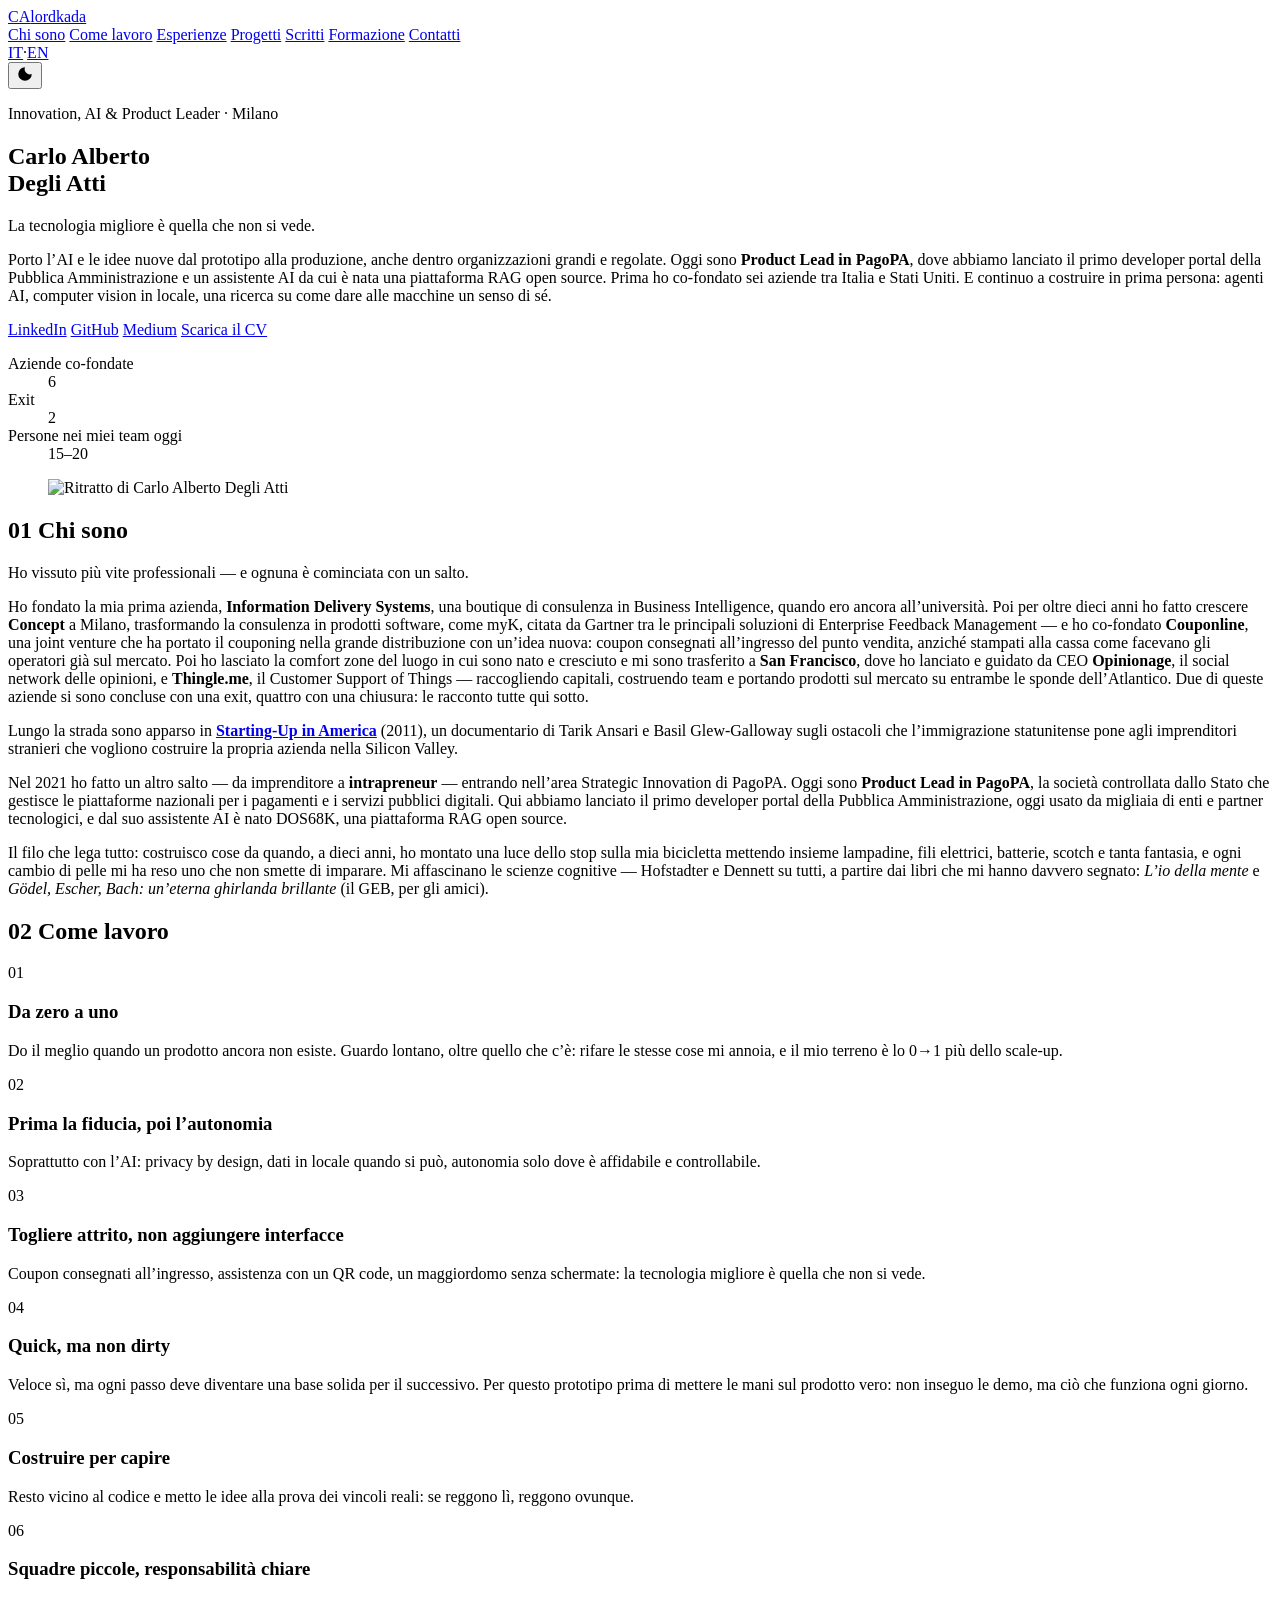
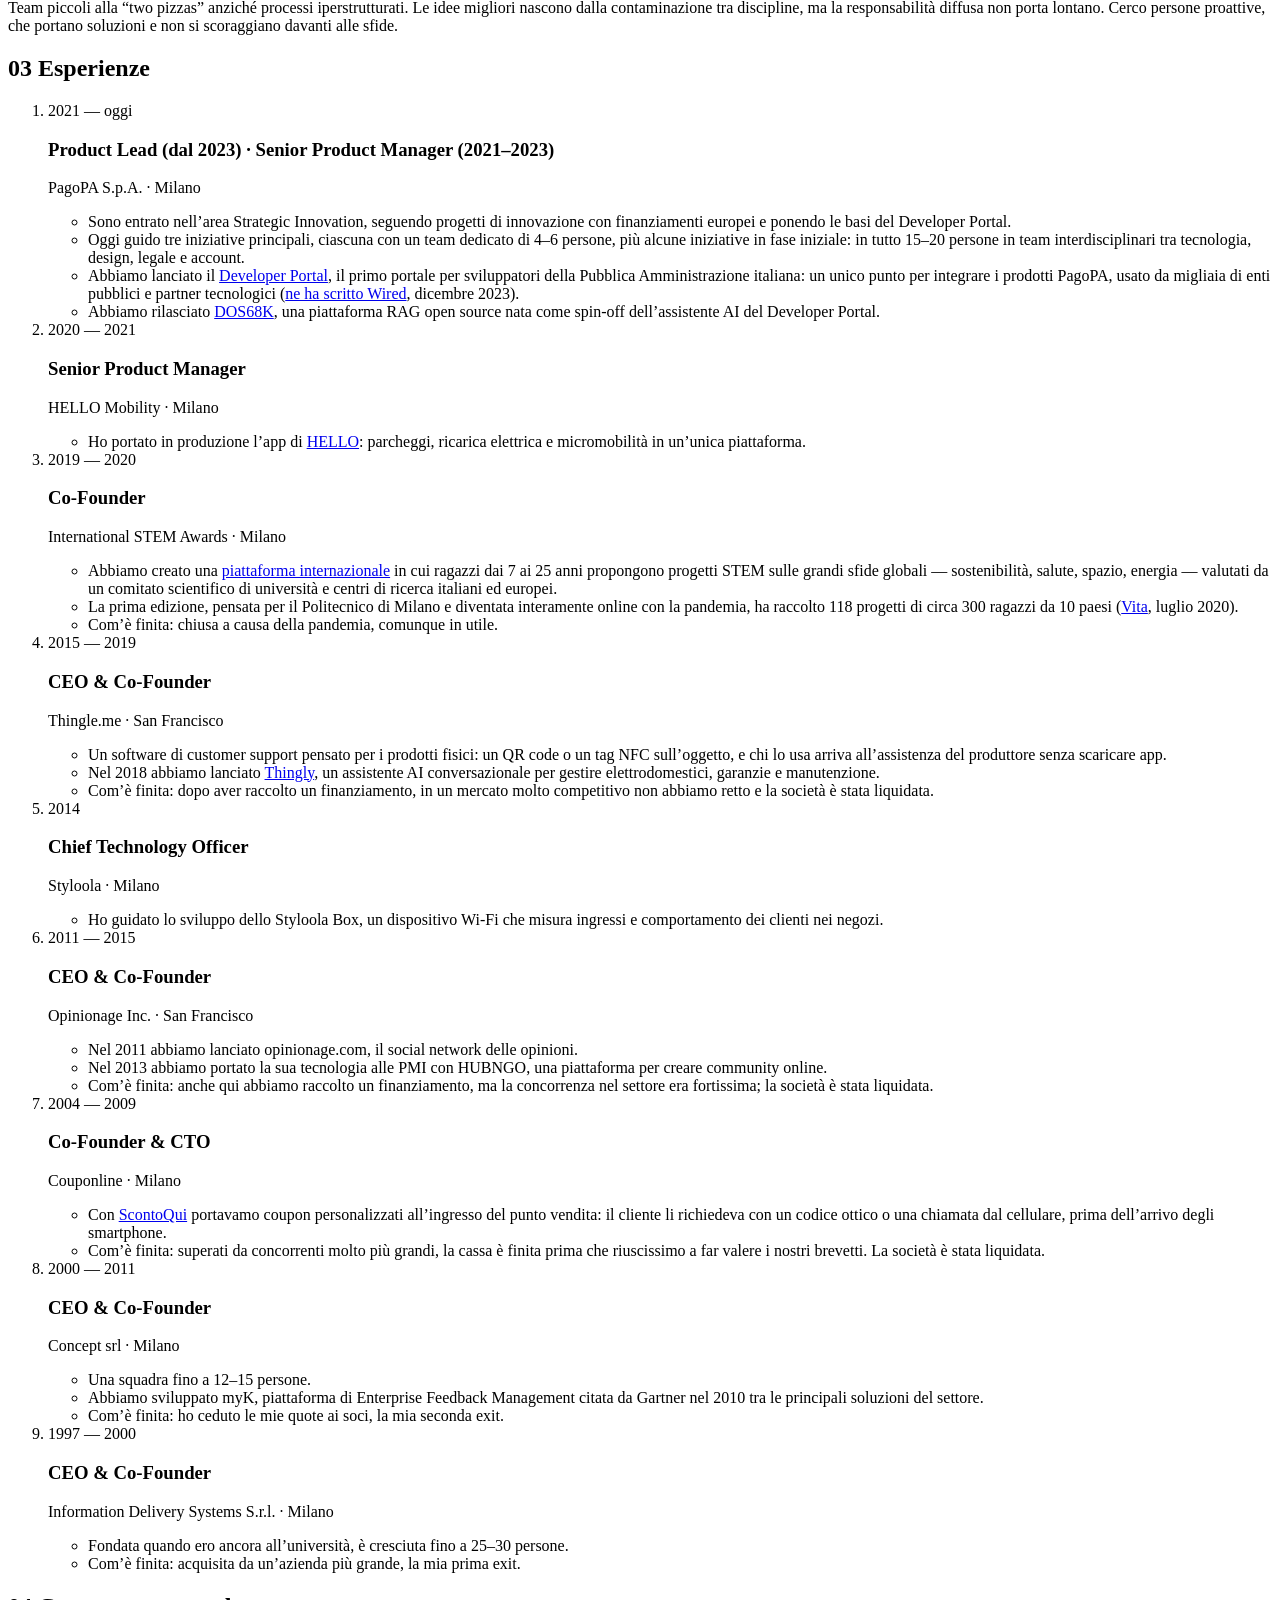
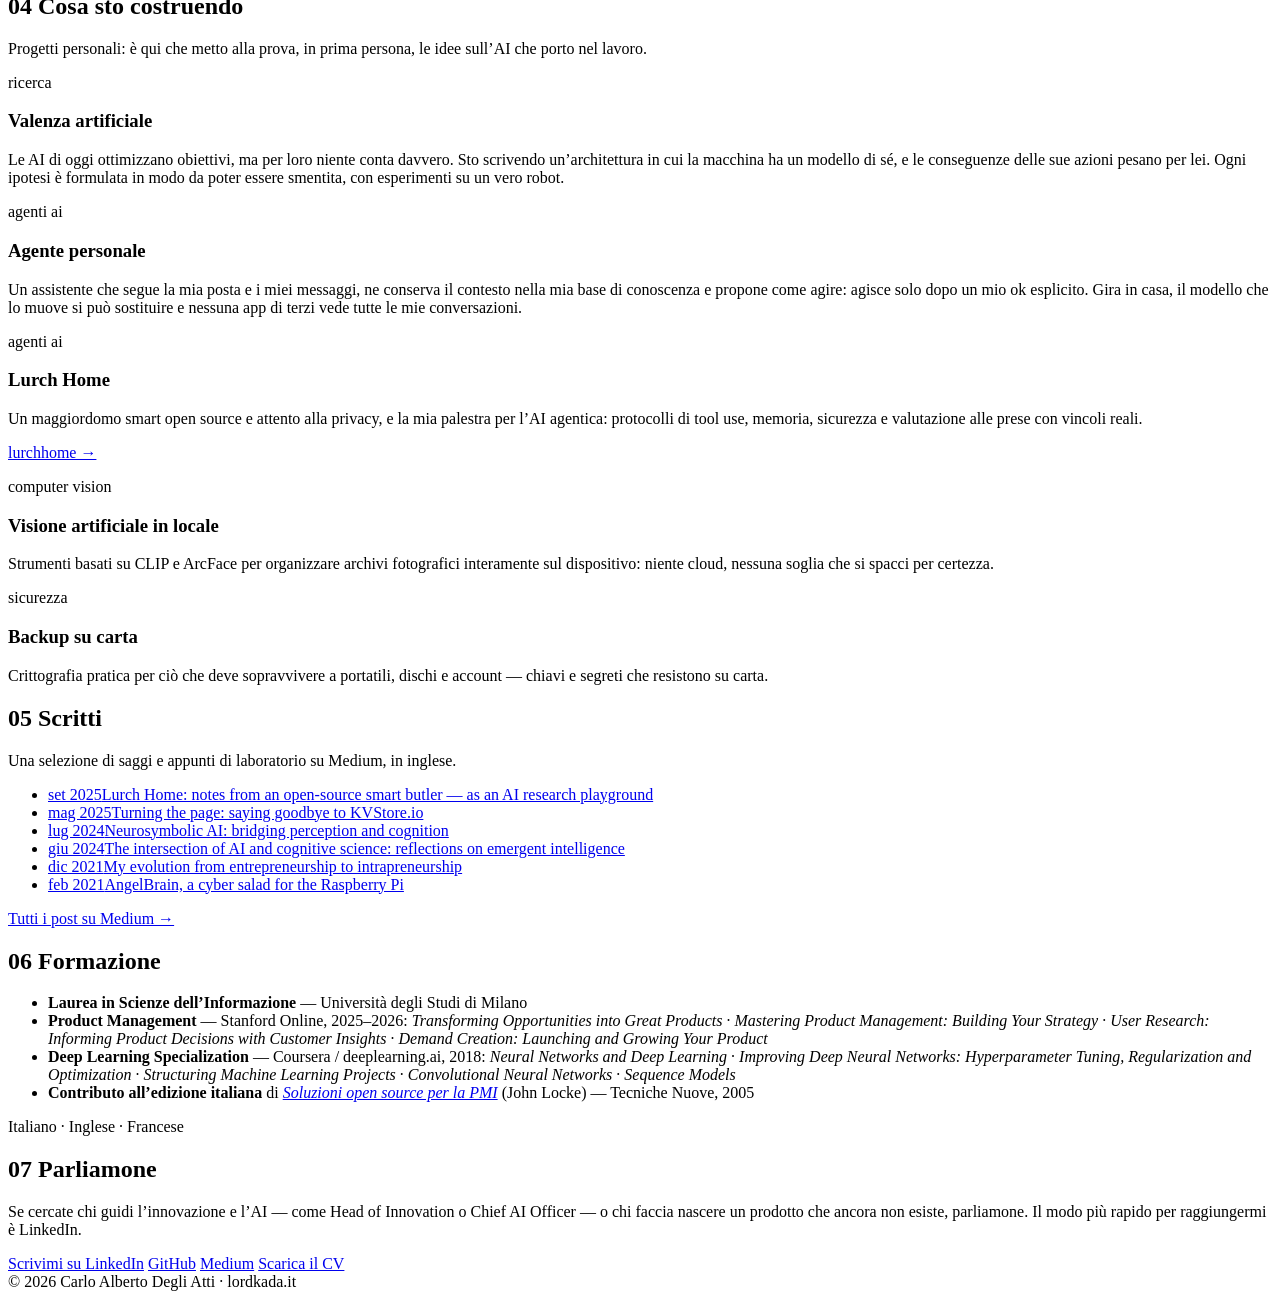
==== commit fab8d3f4: "Add the Stanford Demand Creation course Co-Authored-By: Claude Opus 5.5 <noreply@anthropic.com>" ====
--- a/site/index.html
+++ b/site/index.html
@@ -429,7 +429,8 @@
             <li><strong>Product Management</strong> — Stanford Online, 2025–2026:
               <em lang="en">Transforming Opportunities into Great Products</em> ·
               <em lang="en">Mastering Product Management: Building Your Strategy</em> ·
-              <em lang="en">User Research: Informing Product Decisions with Customer Insights</em></li>
+              <em lang="en">User Research: Informing Product Decisions with Customer Insights</em> ·
+              <em lang="en">Demand Creation: Launching and Growing Your Product</em></li>
             <li><strong>Deep Learning Specialization</strong> — Coursera / deeplearning.ai, 2018:
               <em lang="en">Neural Networks and Deep Learning</em> ·
               <em lang="en">Improving Deep Neural Networks: Hyperparameter Tuning, Regularization and Optimization</em> ·
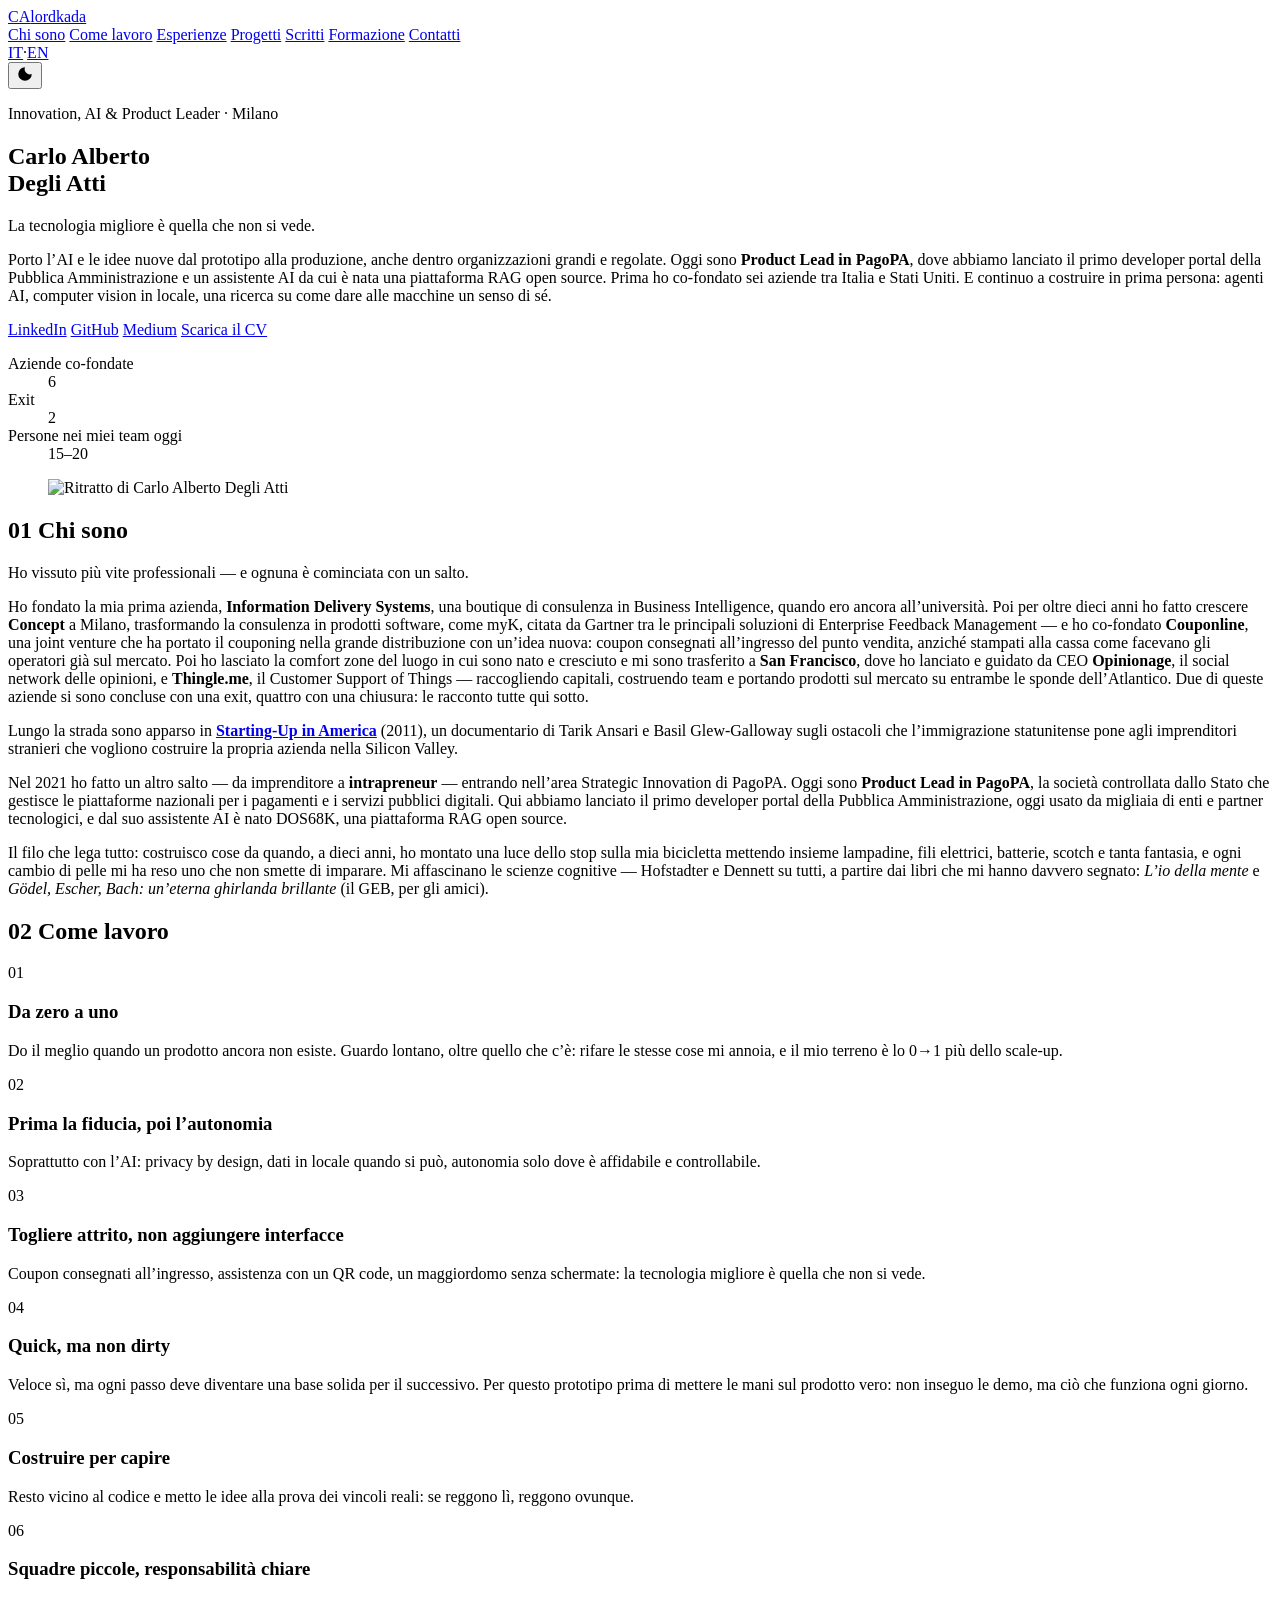
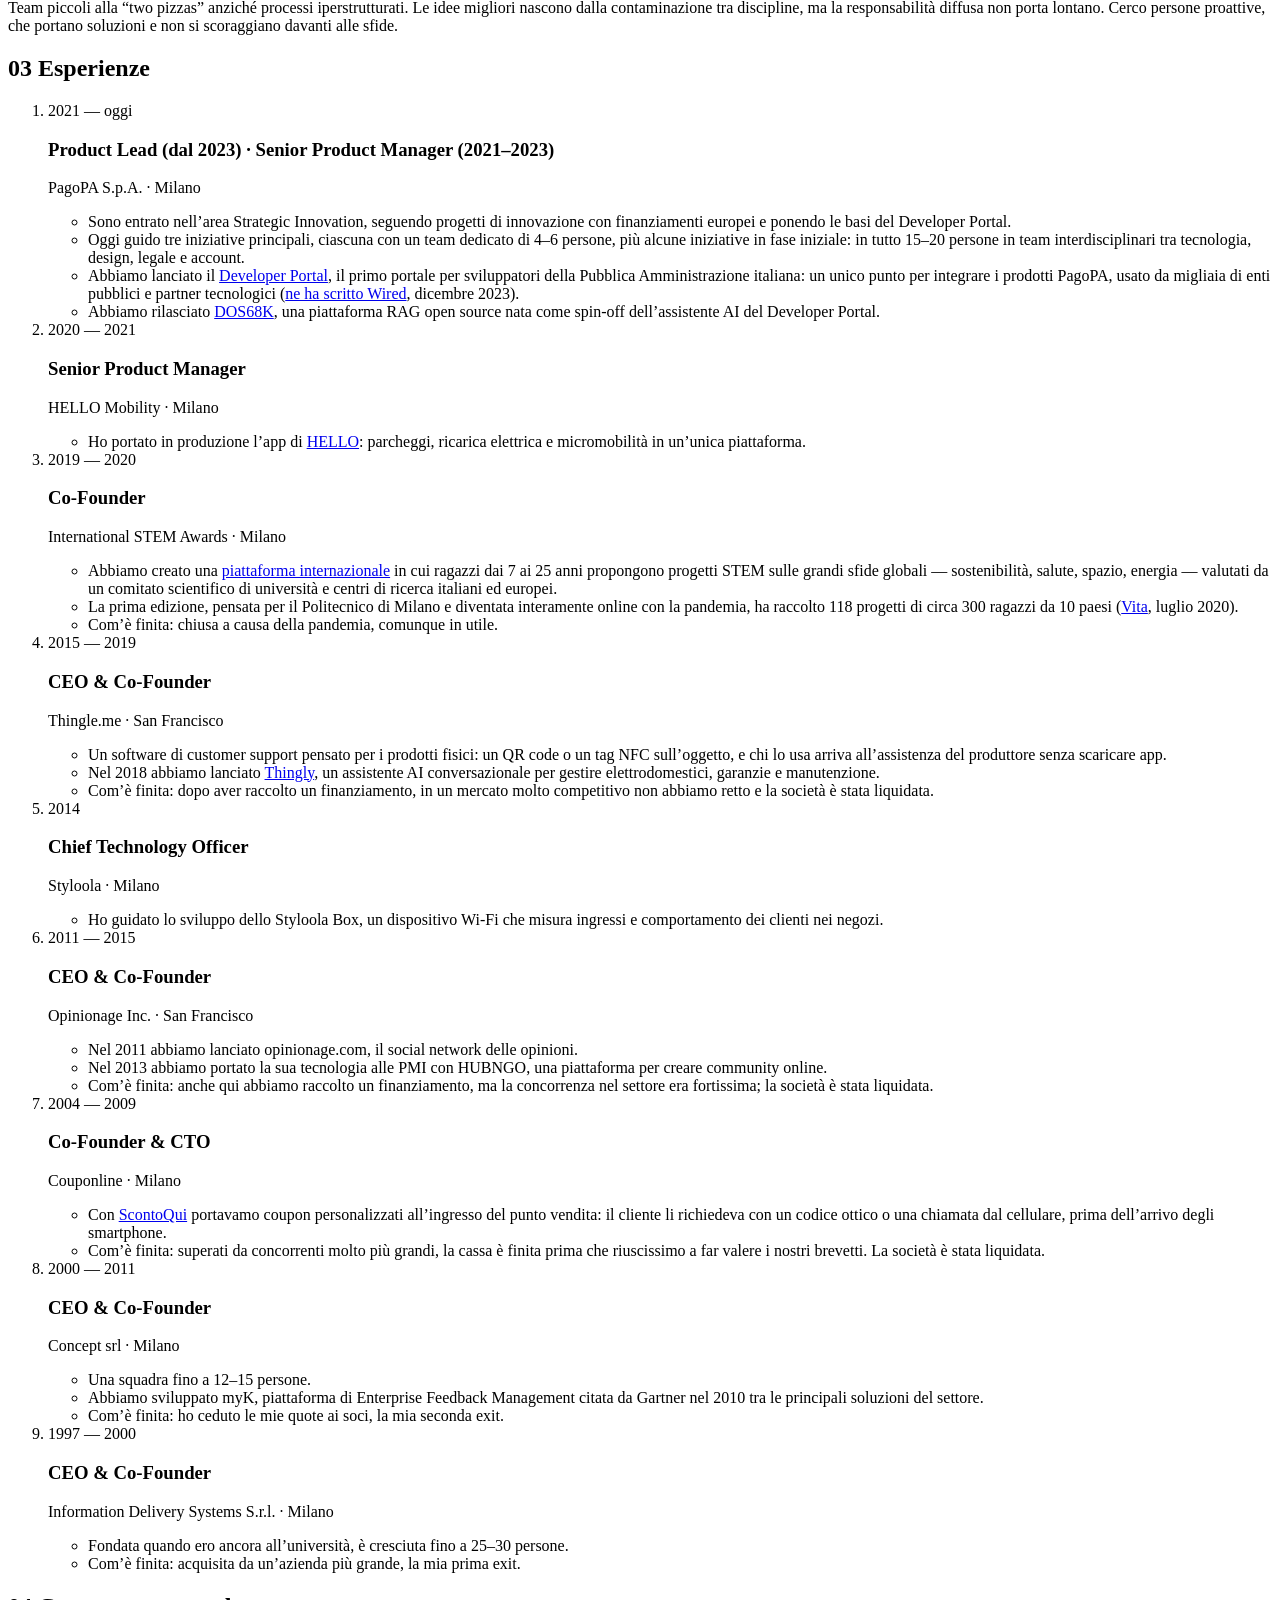
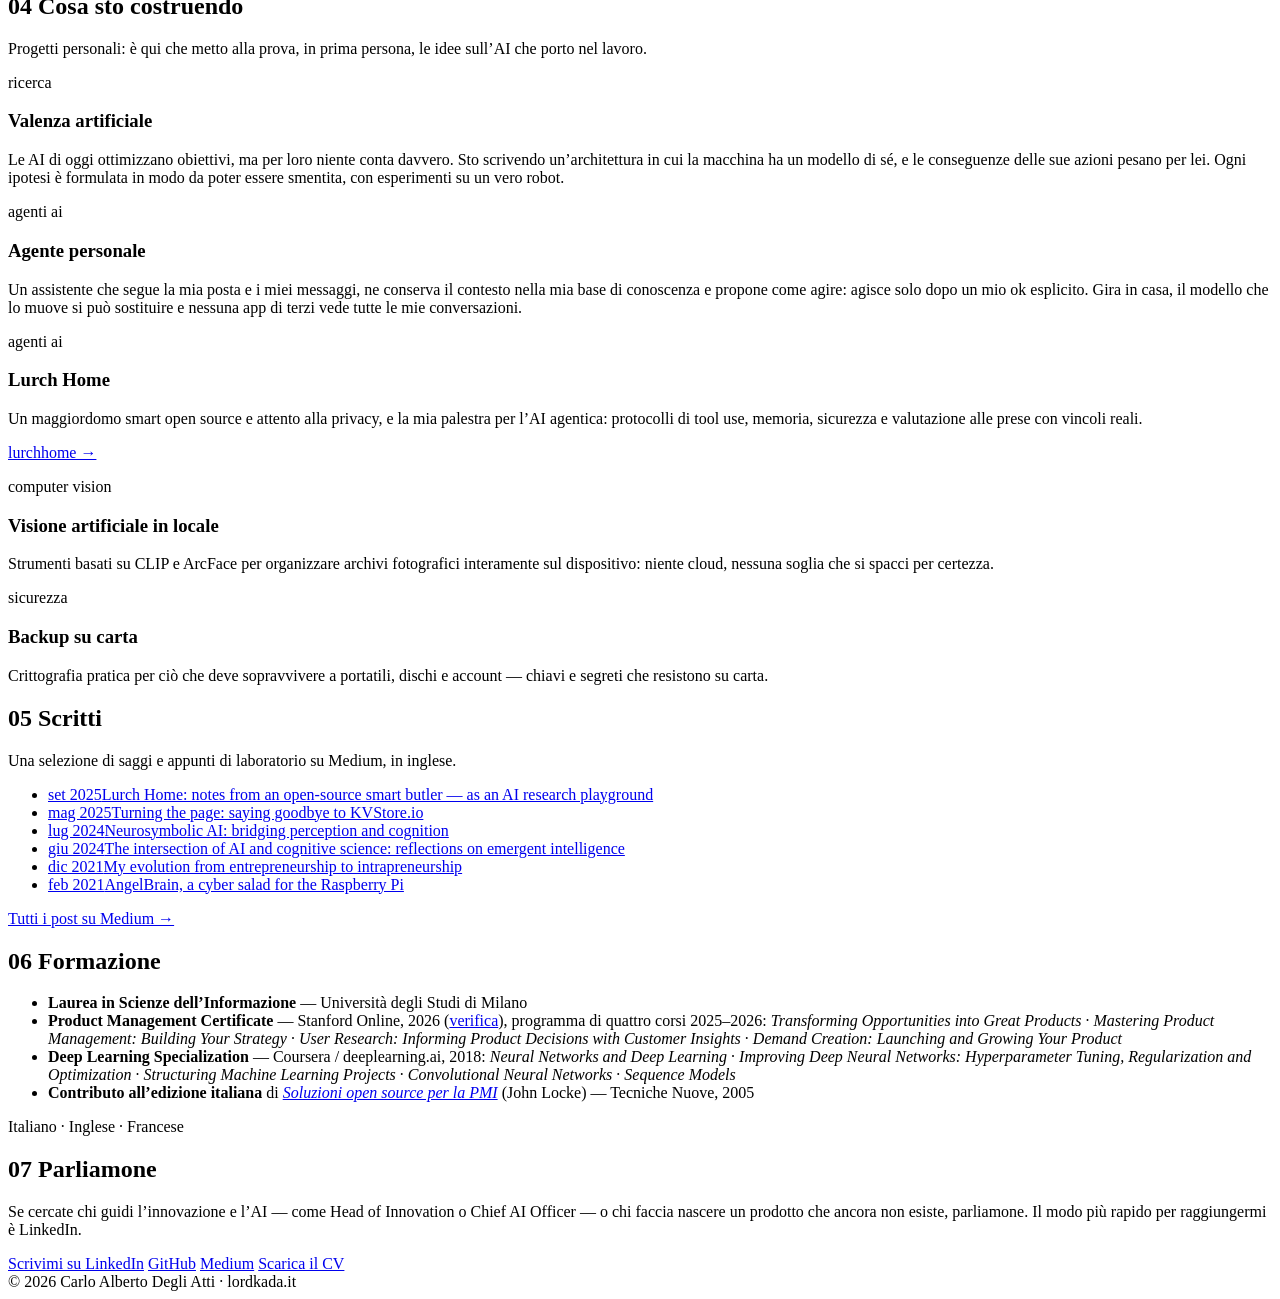
==== commit 1a38f37b: "Show the Stanford Product Management Certificate The four-course program is complete: list the certi" ====
--- a/site/index.html
+++ b/site/index.html
@@ -71,7 +71,9 @@
           },
           {
             "@type": "EducationalOccupationalCredential",
-            "name": "Product Management",
+            "name": "Product Management Certificate",
+            "credentialCategory": "certificate",
+            "url": "https://digitalcredential.stanford.edu/check/90FCC84E4DE2971A9309606400F90BD91865F038C409BF5530E90E170DF87DB1R2thMVZDaTVaakowZUlhK0FCUW1oSGJKK0JLZGtQSUlJcFRxbnVpay8vMWVpbnk0",
             "recognizedBy": {
               "@type": "CollegeOrUniversity",
               "name": "Stanford Online"
@@ -426,7 +428,7 @@
         <div>
           <ul class="plain">
             <li><strong>Laurea in Scienze dell’Informazione</strong> — Università degli Studi di Milano</li>
-            <li><strong>Product Management</strong> — Stanford Online, 2025–2026:
+            <li><strong>Product Management Certificate</strong> — Stanford Online, 2026 (<a href="https://digitalcredential.stanford.edu/check/90FCC84E4DE2971A9309606400F90BD91865F038C409BF5530E90E170DF87DB1R2thMVZDaTVaakowZUlhK0FCUW1oSGJKK0JLZGtQSUlJcFRxbnVpay8vMWVpbnk0" rel="noopener">verifica</a>), programma di quattro corsi 2025–2026:
               <em lang="en">Transforming Opportunities into Great Products</em> ·
               <em lang="en">Mastering Product Management: Building Your Strategy</em> ·
               <em lang="en">User Research: Informing Product Decisions with Customer Insights</em> ·
